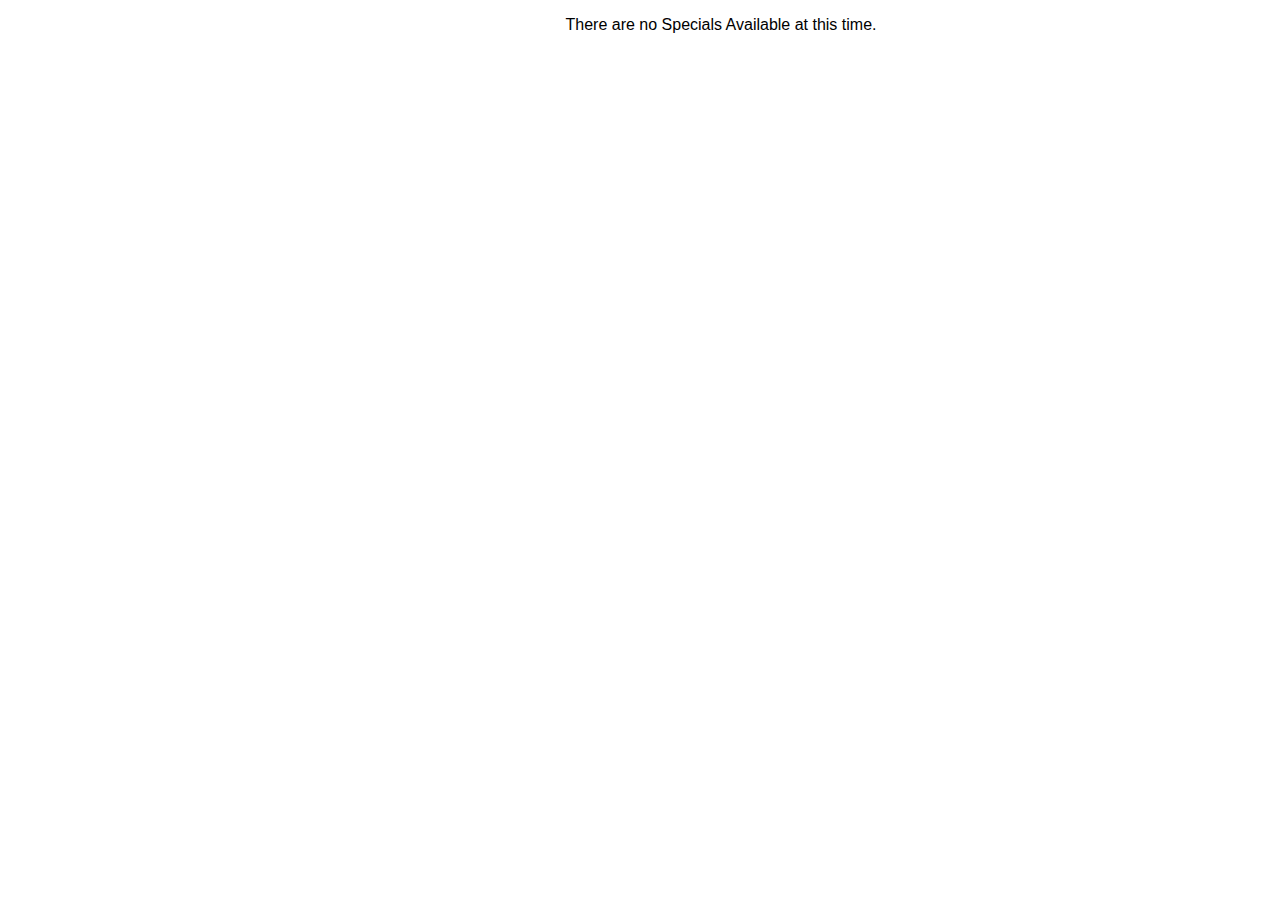
==== index.html @ 4a1f70bc "Fixed" ====
<!DOCTYPE html>
<html>
  <head>
    <meta charset="utf-8">
    <title>Ramsey Subaru Demo Vehicles</title>
    <link rel="stylesheet" href="css/master.css" media="screen" title="no title">
    <script src="js/jquery-3.1.0.min.js" charset="utf-8"></script>
    <script src="js/master.js" charset="utf-8"></script>
  </head>
  <body>

    <p style="text-align:center;">There are no Specials Available at this time.</p>


        <!-- <div id="slideshow2">
          <div>
            <img src="https://pictures.dealer.com/r/ramseysubaruramseysoa/0420/7b2822e095aa6f64b7fbf896601ca979x.jpg" class="slideshowImgStill">
          </div>

           <h2 class="vehicleInfo">2017 Subaru Outback</h2>
           <p class="trim">
             3.6R Touring with Starlink
           </p>
           <img src="inc/icons/gearIcon.svg" alt="" class="featureImg" />
           <p  class="featureInfo">
             <strong>Transmission:</strong> Automatic CVT
           </p><br>
           <img src="inc/icons/engineIcon.svg" alt="" class="featureImg2" />
           <p  class="featureInfo2">
             <strong>Engine:</strong> 3.6L 6-Cyl AWD
           </p><br>
           <img src="inc/icons/gaugeIcon.svg" alt="" class="featureImg3" />
           <p class="featureInfo3">
             <strong>MPG:</strong> 20 city/ 27 hwy
           </p><br>
           <img src="inc/icons/carSideIcon.svg" alt="" class="featureImg4" />
           <p class="featureInfo4">
             <strong>Doors:</strong> 4
           </p>
           <img src="inc/icons/carFrontIcon.svg" alt="" class="featureImg5" />
           <p class="featureInfo5">
             <strong>Exterior Color:</strong> Crystal Black Silica
           </p>
           <p class="description">
             Stock Number: SUH1896
           </p>
           <p class="mileage">
             Savings: $6,000
           </p>
           <p class="price">
             $34,029
           </p>
           <p class="msrp">
             MSRP: $40,029
           </p>
           <p class="modelCode">
             Model Code: HDL-31
           </p>
           <a target="_blank" href="http://www.ramseysubaru.net/new/Subaru/2017-Subaru-Outback-ramsey-nj-6b4598820a0e0ae87d2a22aa53a0d9dd.htm?searchDepth=1:1">View Vehicle</a>
        </div>

    <div id="slideshow">
       <div>
         <img src="https://pictures.dealer.com/r/ramseysubaruramseysoa/1198/6e6e6addd21a7386511e6db680fa605fx.jpg" class="slideshowImg">
       </div>
       <div>
         <img src="https://pictures.dealer.com/r/ramseysubaruramseysoa/0985/4f55436c22f021429d4fd3dd2bb9d6c9x.jpg" class="slideshowImg">
       </div>
       <div>
         <img src="https://pictures.dealer.com/r/ramseysubaruramseysoa/1833/c426d3bba1ff5270157422d79b20fdb6x.jpg" class="slideshowImg">
       </div>
       <div>
         <img src="https://pictures.dealer.com/r/ramseysubaruramseysoa/1065/a97f2e4a61e96bf825cdff24656746c7x.jpg" class="slideshowImg">
       </div>
       <div>
         <img src="https://pictures.dealer.com/r/ramseysubaruramseysoa/1021/2e3ac5f5ebb2671fa795d365dd69c9b9x.jpg" class="slideshowImg">
       </div>
       <div>
         <img src="https://pictures.dealer.com/r/ramseysubaruramseysoa/1816/fd75f5b6d11f60f5baaad0ca8407f2e9x.jpg" class="slideshowImg">
       </div>
       <h2 class="vehicleInfo">2017 Subaru Legacy</h2>
       <p class="trim">
         2.5i Limited w/ <br />All Weather Floor Mats &amp; Keyless Entry
       </p>
       <img src="inc/icons/gearIcon.svg" alt="" class="featureImg" />
       <p  class="featureInfo">
         <strong>Transmission:</strong> Automatic CVT
       </p><br>
       <img src="inc/icons/engineIcon.svg" alt="" class="featureImg2" />
       <p  class="featureInfo2">
         <strong>Engine:</strong> 2.5L 4-Cyl AWD
       </p><br>
       <img src="inc/icons/gaugeIcon.svg" alt="" class="featureImg3" />
       <p class="featureInfo3">
         <strong>MPG:</strong> 25 city/ 34 hwy
       </p><br>
       <img src="inc/icons/carSideIcon.svg" alt="" class="featureImg4" />
       <p class="featureInfo4">
         <strong>Doors:</strong> 4
       </p>
       <img src="inc/icons/carFrontIcon.svg" alt="" class="featureImg5" />
       <p class="featureInfo5">
         <strong>Exterior Color:</strong> Venetian Red Pearl
       </p>
       <p class="description">
         Stock Number: SUH0268
       </p>
       <p class="mileage">
         Savings: $5,022
       </p>
       <p class="price">
         $19,910
       </p>
       <p class="msrp">
         MSRP: $23,007
       </p>
       <p class="modelCode">
         Model Code: HAF-21
       </p>
       <a target="_blank" href="http://www.ramseysubaru.net/new/Subaru/2017-Subaru-Legacy-ramsey-nj-4b7bae790a0e0a17689cb50d1c16ace4.htm?searchDepth=1:1">View Vehicle</a>
    </div> -->

    <!-- NEW VEHICLE -->

    <!-- <div id="slideshow5">
      <div>
        <img src="https://images.dealer.com/autodata/us/large_stockphoto-color/2017/USC70SUC011E0/VRP.jpg" class="slideshowImg">
      </div>

       <h2 class="vehicleInfo">2017 Subaru Legacy</h2>
       <p class="trim">
         3.6R Limited/w EyeSight <br />Navigation &amp; Starlink
       </p>
       <img src="inc/icons/gearIcon.svg" alt="" class="featureImg" />
       <p  class="featureInfo">
         <strong>Transmission:</strong> Automatic CVT
       </p><br>
       <img src="inc/icons/engineIcon.svg" alt="" class="featureImg2" />
       <p  class="featureInfo2">
         <strong>Engine:</strong> 3.6L 6-Cyl AWD
       </p><br>
       <img src="inc/icons/gaugeIcon.svg" alt="" class="featureImg3" />
       <p class="featureInfo3">
         <strong>MPG:</strong> 20 city/ 28 hwy
       </p><br>
       <img src="inc/icons/carSideIcon.svg" alt="" class="featureImg4" />
       <p class="featureInfo4">
         <strong>Doors:</strong> 4
       </p>
       <img src="inc/icons/carFrontIcon.svg" alt="" class="featureImg5" />
       <p class="featureInfo5">
         <strong>Exterior Color:</strong> Venetian Red Pearl
       </p>
       <p class="description">
         Stock Number: SUH1615
       </p>
       <p class="mileage">
         Savings: $4,859
       </p>
       <p class="price">
         $29,910
       </p>
       <p class="msrp">
         MSRP: $34,769
       </p>
       <p class="modelCode">
         Model Code: HAK-23
       </p>
       <a target="_blank" href="http://www.ramseysubaru.net/new/Subaru/2017-Subaru-Legacy-ramsey-nj-7406ac6b0a0e0a171812578a26cd8390.htm?searchDepth=1:1">View Vehicle</a>
    </div> -->

    <!-- NEW VEHICLE -->

    <!-- <div id="slideshow9">
      <div>
        <img src="https://pictures.dealer.com/r/ramseysubaruramseysoa/0661/206575b280340145e1d16f51ba5b06bfx.jpg" class="slideshowImg">
      </div>

      <div>
        <img src="https://pictures.dealer.com/r/ramseysubaruramseysoa/1209/91cfbd8f70f9c64d45deda786f53a10dx.jpg" class="slideshowImg">
      </div>

      <div>
        <img src="https://pictures.dealer.com/r/ramseysubaruramseysoa/0965/e3af6639639ca8598ccea6c0f4187085x.jpg" class="slideshowImg">
      </div>

      <div>
        <img src="https://pictures.dealer.com/r/ramseysubaruramseysoa/1367/f98b69685f3b8e981e85ccc9990d04a3x.jpg" class="slideshowImg">
      </div>

      <div>
        <img src="https://pictures.dealer.com/r/ramseysubaruramseysoa/1157/a6652e8de09b5db6b6ccbbc45dcd1c21x.jpg" class="slideshowImg">
      </div>

       <h2 class="vehicleInfo">2017 Subaru Outback</h2>
       <p class="trim">
         2.5i Limited /w EyeSight <br /> Navigation &amp; Starlink
       </p>
       <img src="inc/icons/gearIcon.svg" alt="" class="featureImg" />
       <p  class="featureInfo">
         <strong>Transmission:</strong> Automatic CVT
       </p><br>
       <img src="inc/icons/engineIcon.svg" alt="" class="featureImg2" />
       <p  class="featureInfo2">
         <strong>Engine:</strong> 2.5L 4-Cyl AWD
       </p><br>
       <img src="inc/icons/gaugeIcon.svg" alt="" class="featureImg3" />
       <p class="featureInfo3">
         <strong>MPG:</strong> 25 city/ 32 hwy
       </p><br>
       <img src="inc/icons/carSideIcon.svg" alt="" class="featureImg4" />
       <p class="featureInfo4">
         <strong>Doors:</strong> 4
       </p>
       <img src="inc/icons/carFrontIcon.svg" alt="" class="featureImg5" />
       <p class="featureInfo5">
         <strong>Exterior Color:</strong> Crystal Black Silica
       </p>
       <p class="description">
         Stock Number: SUH2374
       </p>
       <p class="mileage">
         Savings: $4,315
       </p>
       <p class="price">
         $31,910
       </p>
       <p class="msrp">
         MSRP: $36,225
       </p>
       <p class="modelCode">
         Model Code: HBF-24
       </p>
       <a target="_blank" href="http://www.ramseysubaru.net/new/Subaru/2017-Subaru-Outback-ramsey-nj-b350ef2f0a0e0ae70fea12d24e873f97.htm?searchDepth=1:1">View Vehicle</a>
    </div> -->

    <!-- NEW VEHICLE -->

    <!-- <div id="slideshow2">
      <div>
        <img src="https://pictures.dealer.com/r/ramseysubaruramseysoa/0913/27455450a0241331bc1750730ed9a408x.jpg" class="slideshowImg">
      </div>

       <h2 class="vehicleInfo">2017 Subaru Forester</h2>
       <p class="trim">
         2.5i Limited /w <br>Alloy Wheel Package
       </p>
       <img src="inc/icons/gearIcon.svg" alt="" class="featureImg" />
       <p  class="featureInfo">
         <strong>Transmission:</strong> Automatic CVT
       </p><br>
       <img src="inc/icons/engineIcon.svg" alt="" class="featureImg2" />
       <p  class="featureInfo2">
         <strong>Engine:</strong> 2.5L 4-Cyl AWD
       </p><br>
       <img src="inc/icons/gaugeIcon.svg" alt="" class="featureImg3" />
       <p class="featureInfo3">
         <strong>MPG:</strong> 26 city/ 32 hwy
       </p><br>
       <img src="inc/icons/carSideIcon.svg" alt="" class="featureImg4" />
       <p class="featureInfo4">
         <strong>Doors:</strong> 4
       </p>
       <img src="inc/icons/carFrontIcon.svg" alt="" class="featureImg5" />
       <p class="featureInfo5">
         <strong>Exterior Color:</strong> Crystal Black Silica
       </p>
       <p class="description">
         Stock Number: SUH2393
       </p>
       <p class="mileage">
         Savings: $3,399
       </p>
       <p class="price">
         $21,910
       </p>
       <p class="msrp">
         MSRP: $25,309
       </p>
       <p class="modelCode">
         Model Code: HFI-21
       </p>
       <a target="_blank" href="http://www.ramseysubaru.net/new/Subaru/2017-Subaru-Forester-ramsey-nj-e1a5ae600a0e0a170ad1f9b6465ba15c.htm?searchDepth=1:1">View Vehicle</a>
    </div> -->


    <!-- NEW VEHICLE -->

    <!-- <div id="slideshow2">
      <div>
        <img src="https://pictures.dealer.com/r/ramseysubaruramseysoa/1729/8922fc1e480557ff906d5aa405f35805x.jpg" class="slideshowImg">
      </div>

       <h2 class="vehicleInfo">2017 Subaru Forester</h2>
       <p class="trim">
          2.0XT Touring /w EyeSight <br>Navigation &amp; Starlink
       </p>
       <img src="inc/icons/gearIcon.svg" alt="" class="featureImg" />
       <p  class="featureInfo">
         <strong>Transmission:</strong> Automatic CVT
       </p><br>
       <img src="inc/icons/engineIcon.svg" alt="" class="featureImg2" />
       <p  class="featureInfo2">
         <strong>Engine:</strong> 2.0L 4-Cyl AWD
       </p><br>
       <img src="inc/icons/gaugeIcon.svg" alt="" class="featureImg3" />
       <p class="featureInfo3">
         <strong>MPG:</strong> 23 city/ 27 hwy
       </p><br>
       <img src="inc/icons/carSideIcon.svg" alt="" class="featureImg4" />
       <p class="featureInfo4">
         <strong>Doors:</strong> 4
       </p>
       <img src="inc/icons/carFrontIcon.svg" alt="" class="featureImg5" />
       <p class="featureInfo5">
         <strong>Exterior Color:</strong> Venetian Red Pearl
       </p>
       <p class="description">
         Stock Number: SUH1167
       </p>
       <p class="mileage">
         Savings: $4,532
       </p>
       <p class="price">
         $32,910
       </p>
       <p class="msrp">
         MSRP: $37,442
       </p>
       <p class="modelCode">
         Model Code: HFN-33
       </p>
       <a target="_blank" href="http://www.ramseysubaru.net/new/Subaru/2017-Subaru-Forester-ramsey-nj-969546fd0a0e0adf4ae7cb91082c2626.htm?searchDepth=1:1">View Vehicle</a>
    </div> -->

    <!-- NEW VEHICLE -->

    <!-- <div id="slideshow2">
      <div>
        <img src="https://pictures.dealer.com/r/ramseysubaruramseysoa/1179/1e1511a5766c885f4cb9b7a0d3c86db3x.jpg" class="slideshowImg">
      </div>

       <h2 class="vehicleInfo">2017 Subaru Impreza</h2>
       <p class="trim">
          2.0i w/ Keyless Entry
       </p>
       <img src="inc/icons/gearIcon.svg" alt="" class="featureImg" />
       <p  class="featureInfo">
         <strong>Transmission:</strong> Automatic CVT
       </p><br>
       <img src="inc/icons/engineIcon.svg" alt="" class="featureImg2" />
       <p  class="featureInfo2">
         <strong>Engine:</strong> 2.0L 4-Cyl AWD
       </p><br>
       <img src="inc/icons/gaugeIcon.svg" alt="" class="featureImg3" />
       <p class="featureInfo3">
         <strong>MPG:</strong> 27 city/ 36 hwy
       </p><br>
       <img src="inc/icons/carSideIcon.svg" alt="" class="featureImg4" />
       <p class="featureInfo4">
         <strong>Doors:</strong> 4
       </p>
       <img src="inc/icons/carFrontIcon.svg" alt="" class="featureImg5" />
       <p class="featureInfo5">
         <strong>Exterior Color:</strong> Crystal White Silica
       </p>
       <p class="description">
         Stock Number: SUH2348
       </p>
       <p class="mileage">
         Savings: $1,474
       </p>
       <p class="price">
         $18,910
       </p>
       <p class="msrp">
         MSRP: $20,384
       </p>
       <p class="modelCode">
         Model Code: HJB-01
       </p>
       <a target="_blank" href="http://www.ramseysubaru.net/new/Subaru/2017-Subaru-Impreza-ramsey-nj-6cb2cf7e0a0e0adf59140f23c21d13e5.htm?searchDepth=1:1">View Vehicle</a>
    </div> -->


    <!-- NEW VEHICLE -->

    <!-- <div id="slideshow4">
      <div>
        <img src="https://pictures.dealer.com/r/ramseysubaruramseysoa/1797/86a1932d39e35a917b9076bfc1a9d2d0x.jpg" class="slideshowImg">
      </div>

      <div>
        <img src="https://pictures.dealer.com/r/ramseysubaruramseysoa/1155/be4a4e780b46dd26d4fd570f5f02863bx.jpg" class="slideshowImg">
      </div>

      <div>
        <img src="https://pictures.dealer.com/r/ramseysubaruramseysoa/0486/ee07bc7c7ef61ccfe0d623e7c37c0c98x.jpg" class="slideshowImg">
      </div>

      <div>
        <img src="https://pictures.dealer.com/r/ramseysubaruramseysoa/0750/f5cb71eb85a1042880eb455004499503x.jpg" class="slideshowImg">
      </div>

      <div>
        <img src="https://pictures.dealer.com/r/ramseysubaruramseysoa/0750/f5cb71eb85a1042880eb455004499503x.jpg" class="slideshowImg">
      </div>

      <div>
        <img src="https://pictures.dealer.com/r/ramseysubaruramseysoa/1382/1ec70e888e7755eb3dd80a071d27d9f3x.jpg" class="slideshowImg">
      </div>

      <div>
        <img src="https://pictures.dealer.com/r/ramseysubaruramseysoa/0080/6865370b25774ab45f1d683b5d2a67fdx.jpg" class="slideshowImg">
      </div>

       <h2 class="vehicleInfo">2017 Subaru Impreza</h2>
       <p class="trim">
          2.0i Sport 5dr
       </p>
       <img src="inc/icons/gearIcon.svg" alt="" class="featureImg" />
       <p  class="featureInfo">
         <strong>Transmission:</strong> Automatic CVT
       </p><br>
       <img src="inc/icons/engineIcon.svg" alt="" class="featureImg2" />
       <p  class="featureInfo2">
         <strong>Engine:</strong> 2.0L 4-Cyl AWD
       </p><br>
       <img src="inc/icons/gaugeIcon.svg" alt="" class="featureImg3" />
       <p class="featureInfo3">
         <strong>MPG:</strong> 27 city/ 36 hwy
       </p><br>
       <img src="inc/icons/carSideIcon.svg" alt="" class="featureImg4" />
       <p class="featureInfo4">
         <strong>Doors:</strong> 5
       </p>
       <img src="inc/icons/carFrontIcon.svg" alt="" class="featureImg5" />
       <p class="featureInfo5">
         <strong>Exterior Color:</strong> Ice Silver Metallic
       </p>
       <p class="description">
         Stock Number: SUH1684
       </p>
       <p class="mileage">
         Savings: $2,942
       </p>
       <p class="price">
         $21,910
       </p>
       <p class="msrp">
         MSRP: $24,852
       </p>
       <p class="modelCode">
         Model Code: HLF-21
       </p>
       <a target="_blank" href="http://www.ramseysubaru.net/new/Subaru/2017-Subaru-Impreza-ramsey-nj-7406a8c30a0e0a171812578ac88270d6.htm?searchDepth=1:1">View Vehicle</a>
    </div> -->


    <!-- NEW VEHICLE -->

    <!-- <div id="slideshow7">
      <div>
        <img src="https://pictures.dealer.com/r/ramseysubaruramseysoa/0090/dd0befbd232f91501a0b712461c60747x.jpg" class="slideshowImg">
      </div>

      <div>
        <img src="https://pictures.dealer.com/r/ramseysubaruramseysoa/1725/d6e641d671fac90707499734105a71fcx.jpg" class="slideshowImg">
      </div>

      <div>
        <img src="https://pictures.dealer.com/r/ramseysubaruramseysoa/0058/22ff909a6991b87c62e0e3183dd54058x.jpg" class="slideshowImg">
      </div>

      <div>
        <img src="https://pictures.dealer.com/r/ramseysubaruramseysoa/1525/38ba038d3c871e3ea9d5eb2a37ea237fx.jpg" class="slideshowImg">
      </div>

      <div>
        <img src="https://pictures.dealer.com/r/ramseysubaruramseysoa/0710/0f83e72480160b7316fe5a2eadaae714x.jpg" class="slideshowImg">
      </div>

      <div>
        <img src="https://pictures.dealer.com/r/ramseysubaruramseysoa/1140/551aeb1bb25867855360245ed77200fbx.jpg" class="slideshowImg">
      </div>

      <div>
        <img src="https://pictures.dealer.com/r/ramseysubaruramseysoa/1606/341514218f8a57820a2b4d02f428b735x.jpg" class="slideshowImg">
      </div>

       <h2 class="vehicleInfo">2017 Subaru Crosstrek</h2>
       <p class="trim">
         2.0i Premium /w Moonroof

       </p>
       <img src="inc/icons/gearIcon.svg" alt="" class="featureImg" />
       <p  class="featureInfo">
         <strong>Transmission:</strong> Automatic CVT
       </p><br>
       <img src="inc/icons/engineIcon.svg" alt="" class="featureImg2" />
       <p  class="featureInfo2">
         <strong>Engine:</strong> 2.0L 4-Cyl AWD
       </p><br>
       <img src="inc/icons/gaugeIcon.svg" alt="" class="featureImg3" />
       <p class="featureInfo3">
         <strong>MPG:</strong> 26 city/ 33 hwy
       </p><br>
       <img src="inc/icons/carSideIcon.svg" alt="" class="featureImg4" />
       <p class="featureInfo4">
         <strong>Doors:</strong> 4
       </p>
       <img src="inc/icons/carFrontIcon.svg" alt="" class="featureImg5" />
       <p class="featureInfo5">
         <strong>Exterior Color:</strong> Venetian Red Pearl
       </p>
       <p class="description">
         Stock Number: SUH1838
       </p>
       <p class="mileage">
         Savings: $3,119
       </p>
       <p class="price">
         $22,910
       </p>
       <p class="msrp">
         MSRP: $26,029
       </p>
       <p class="modelCode">
         Model Code: HRC-13
       </p>
       <a target="_blank" href="http://www.ramseysubaru.net/new/Subaru/2017-Subaru-Crosstrek-ramsey-nj-c14627390a0e0adf47fda79c8a803517.htm?searchDepth=1:1">View Vehicle</a>
    </div>

    <div id="slideshow8">
      <div>
        <img src="https://pictures.dealer.com/r/ramseysubaruramseysoa/1720/a6abbfda4c9575337cfe1991930f92f4x.jpg" class="slideshowImg">
      </div>

      <div>
        <img src="https://pictures.dealer.com/r/ramseysubaruramseysoa/1843/1da327caaa53e9078f2380355dd089e3x.jpg" class="slideshowImg">
      </div>

      <div>
        <img src="https://pictures.dealer.com/r/ramseysubaruramseysoa/0960/c4a0fba9ebd28e5a9d80732abfe8441cx.jpg" class="slideshowImg">
      </div>

      <div>
        <img src="https://pictures.dealer.com/r/ramseysubaruramseysoa/1072/92c27a922d16387961a15bd2f6e5fb3ax.jpg" class="slideshowImg">
      </div>

      <div>
        <img src="https://pictures.dealer.com/r/ramseysubaruramseysoa/1716/9ea9114484863bbe26e181359647a248x.jpg" class="slideshowImg">
      </div>


      <div>
        <img src="https://pictures.dealer.com/r/ramseysubaruramseysoa/1475/cfa397a39debe576bc6a76bc785a62eax.jpg" class="slideshowImg">
      </div>

      <div>
        <img src="https://pictures.dealer.com/r/ramseysubaruramseysoa/1445/ebd6025906d9d2bd5b5210804881e996x.jpg" class="slideshowImg">
      </div>

       <h2 class="vehicleInfo">2017 Subaru Crosstrek</h2>
       <p class="trim">
         2.0i Limited

       </p>
       <img src="inc/icons/gearIcon.svg" alt="" class="featureImg" />
       <p  class="featureInfo">
         <strong>Transmission:</strong> Automatic CVT
       </p><br>
       <img src="inc/icons/engineIcon.svg" alt="" class="featureImg2" />
       <p  class="featureInfo2">
         <strong>Engine:</strong> 2.0L 4-Cyl AWD
       </p><br>
       <img src="inc/icons/gaugeIcon.svg" alt="" class="featureImg3" />
       <p class="featureInfo3">
         <strong>MPG:</strong> 26 city/ 33 hwy
       </p><br>
       <img src="inc/icons/carSideIcon.svg" alt="" class="featureImg4" />
       <p class="featureInfo4">
         <strong>Doors:</strong> 4
       </p>
       <img src="inc/icons/carFrontIcon.svg" alt="" class="featureImg5" />
       <p class="featureInfo5">
         <strong>Exterior Color:</strong> Ice Silver Metallic
       </p>
       <p class="description">
         Stock Number: SUH1838
       </p>
       <p class="mileage">
         Savings: $2,819
       </p>
       <p class="price">
         $23,910
       </p>
       <p class="msrp">
         MSRP: $26,729
       </p>
       <p class="modelCode">
         Model Code: HRD-21
       </p>
       <a target="_blank" href="http://www.ramseysubaru.net/new/Subaru/2017-Subaru-Crosstrek-ramsey-nj-c14625f90a0e0adf47fda79c11e1d98e.htm?searchDepth=1:1">View Vehicle</a>
    </div> -->



  </body>
</html>
---- css/master.css ----
body {
  font-family: Helvetica, sans-serif;
  margin-left: 170px;
}
h2 {
position: absolute;
top: 0px;
left: 390px;
z-index: 8888;
display: inline-block;
font-size: 25px;
}
.trim {
  position: absolute;
  top: 35px;
  left: 390px;
  width: 250px;
}
.description {
  position: absolute;
  top: 273px;
  left: 675px;
  z-index: 8888;
  font-size: 12px;
}
.price {
  margin: 0;
  position: absolute;
  left: 660px;
  font-size: 38px;
  font-weight:bold;
  top: 19px;
}
.msrp {
  margin: 0;
  position: absolute;
  left: 695px;
  font-size: 14px;
  top: 85px;
  text-decoration: line-through;
}
.mileage {
  margin: 0;
  position: absolute;
  top: 61px;
  left: 667px;
  font-size: 16px;
  font-weight: 600;
  color: rgb(16, 167, 22);
}
.modelCode {
  position: absolute;
  top: 258px;
  left: 675px;
  z-index: 8888;
  font-size: 12px;
}
a {
  color: #ffffff;
  background-color: #20609F;
  font-size: 18px;
  padding: 10px 129px;
  top: 260px;
  left:10px;
  position: absolute;
  text-decoration: none;
  z-index: 8888;
}
a:hover {
  background-color: #194d81;
}
#slideshow {
    margin: 50px 0;
    position: relative;
    width: 800px;
    height: 290px;
    padding: 10px;
    box-shadow: 0 0 5px rgba(0,0,0,0.4);
}
.slideshowImg {
  height: 240px;
}

.slideshowImgStill {
  height: 240px;
}

#slideshow > div {
    position: absolute;
    top: 10px;
    left: 10px;
    right: 10px;
    bottom: 10px;
}
#slideshow2 {
    margin: 50px 0;
    position: relative;
    width: 800px;
    height: 290px;
    padding: 10px;
    box-shadow: 0 0 5px rgba(0,0,0,0.4);
}
#slideshow2 > div {
    position: absolute;
    top: 10px;
    left: 10px;
    right: 10px;
    bottom: 10px;
}
#slideshow3 {
    margin: 50px 0;
    position: relative;
    width: 800px;
    height: 290px;
    padding: 10px;
    box-shadow: 0 0 5px rgba(0,0,0,0.4);
}
#slideshow3 > div {
    position: absolute;
    top: 10px;
    left: 10px;
    right: 10px;
    bottom: 10px;
}
#slideshow4 {
    margin: 50px 0;
    position: relative;
    width: 800px;
    height: 290px;
    padding: 10px;
    box-shadow: 0 0 5px rgba(0,0,0,0.4);
}
#slideshow4 > div {
    position: absolute;
    top: 10px;
    left: 10px;
    right: 10px;
    bottom: 10px;
}
#slideshow5 {
    margin: 50px 0;
    position: relative;
    width: 800px;
    height: 290px;
    padding: 10px;
    box-shadow: 0 0 5px rgba(0,0,0,0.4);
}
#slideshow5 > div {
    position: absolute;
    top: 10px;
    left: 10px;
    right: 10px;
    bottom: 10px;
}
#slideshow6 {
    margin: 50px 0;
    position: relative;
    width: 800px;
    height: 290px;
    padding: 10px;
    box-shadow: 0 0 5px rgba(0,0,0,0.4);
}
#slideshow6 > div {
    position: absolute;
    top: 10px;
    left: 10px;
    right: 10px;
    bottom: 10px;
}

#slideshow7 {
    margin: 50px 0;
    position: relative;
    width: 800px;
    height: 290px;
    padding: 10px;
    box-shadow: 0 0 5px rgba(0,0,0,0.4);
}
#slideshow7 > div {
    position: absolute;
    top: 10px;
    left: 10px;
    right: 10px;
    bottom: 10px;
}
#slideshow8 {
    margin: 50px 0;
    position: relative;
    width: 800px;
    height: 290px;
    padding: 10px;
    box-shadow: 0 0 5px rgba(0,0,0,0.4);
}
#slideshow8 > div {
    position: absolute;
    top: 10px;
    left: 10px;
    right: 10px;
    bottom: 10px;
}
#slideshow9 {
    margin: 50px 0;
    position: relative;
    width: 800px;
    height: 290px;
    padding: 10px;
    box-shadow: 0 0 5px rgba(0,0,0,0.4);
}
#slideshow9 > div {
    position: absolute;
    top: 10px;
    left: 10px;
    right: 10px;
    bottom: 10px;
}
.featureImg {
  position: absolute;
  left: 390px;
  width: 40px;
  top: 105px;
}
.featureInfo {
  position: absolute;
  left: 440px;
  top: 112px;
  margin: 0;
  font-size: 16px;
}
.featureImg2 {
  position: absolute;
  left: 390px;
  width: 40px;
  top: 139px;
}
.featureInfo2 {
  position: absolute;
  left: 440px;
  top: 144px;
  margin: 0;
  font-size: 16px;
}
.featureImg3 {
  position: absolute;
  left: 390px;
  width: 40px;
  top: 172px;
}
.featureInfo3 {
  position: absolute;
  left: 440px;
  top: 177px;
  margin: 0;
  font-size: 16px;
}
.featureImg4 {
  position: absolute;
  left: 390px;
  width: 40px;
  top: 207px;
}
.featureInfo4 {
  position: absolute;
  left: 440px;
  top: 211px;
  margin: 0;
  font-size: 16px;
}
.featureImg5 {
  position: absolute;
  left: 390px;
  width: 40px;
  top: 240px;
}
.featureInfo5 {
  position: absolute;
  left: 440px;
  top: 242px;
  margin: 0;
  font-size: 16px;
}
.featureInfo6 {
  position: absolute;
  left: 440px;
  top: 242px;
  margin: 0;
  font-size: 16px;
}
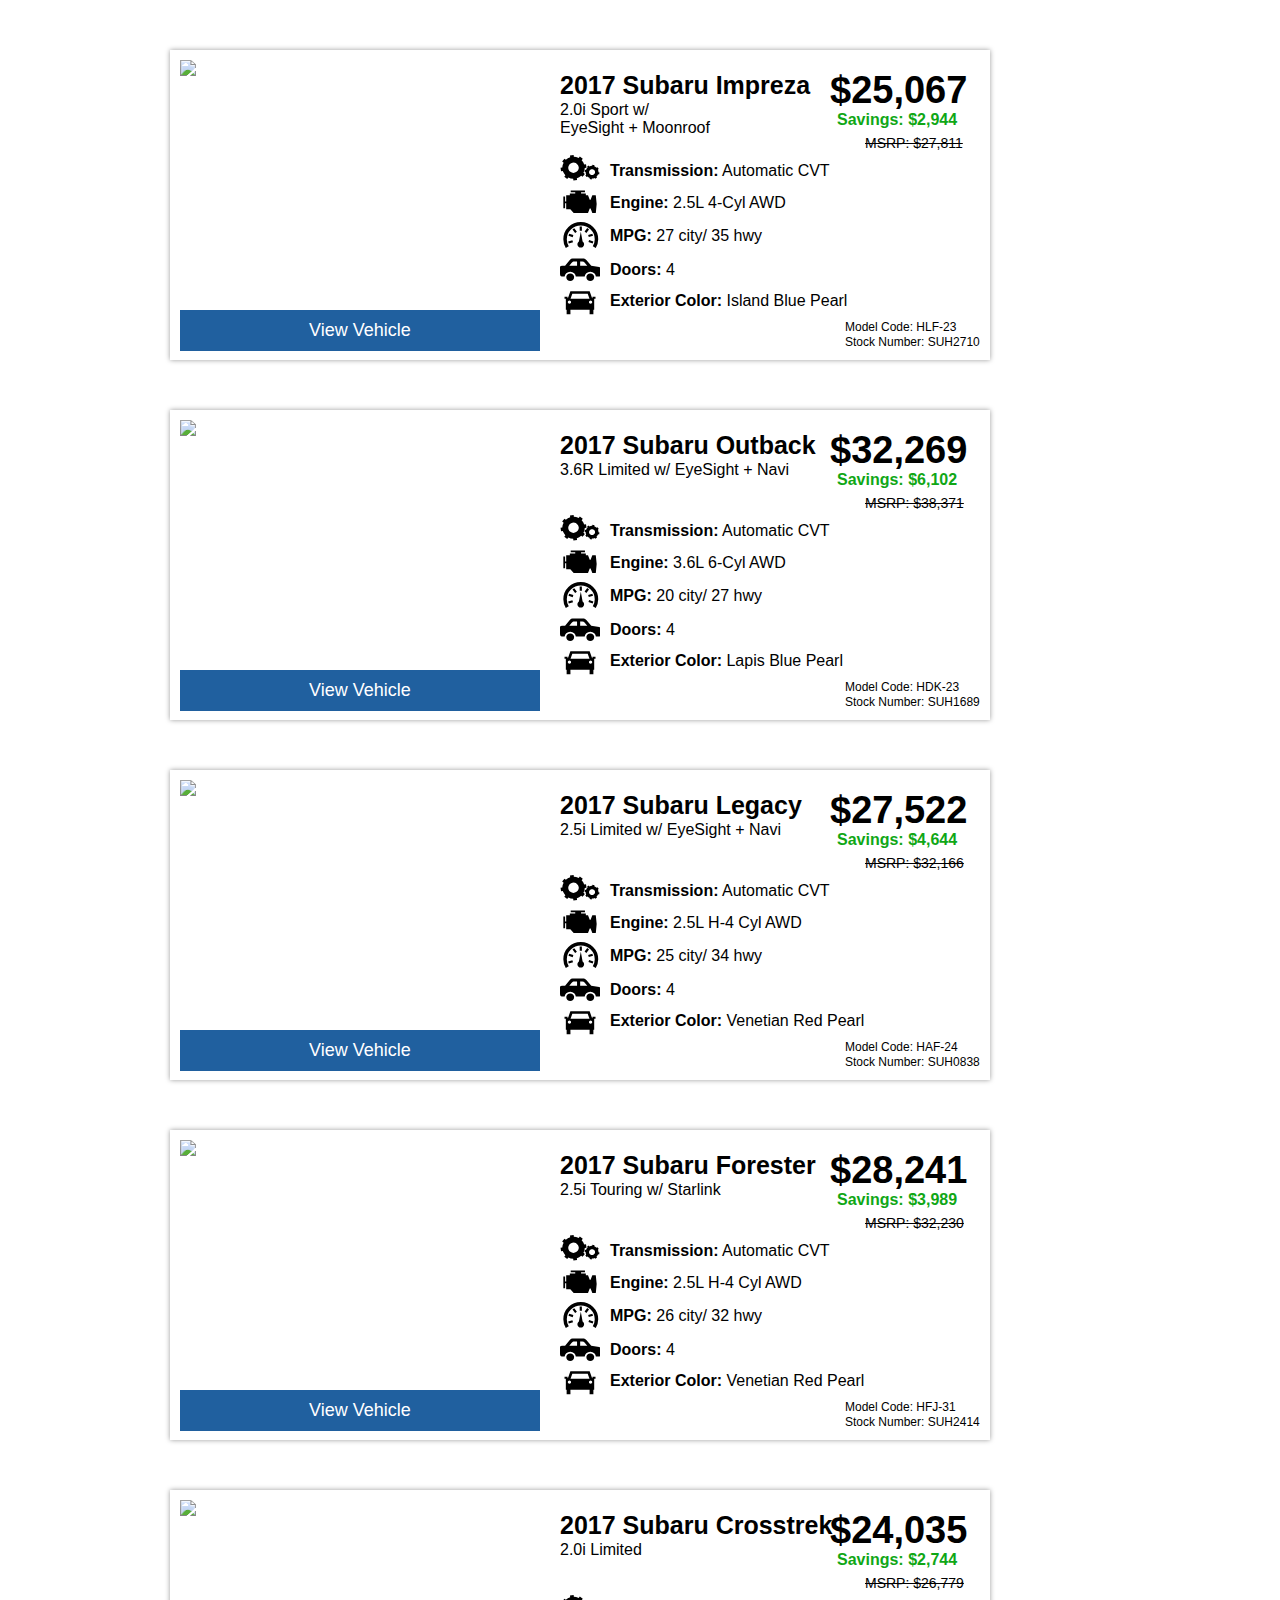
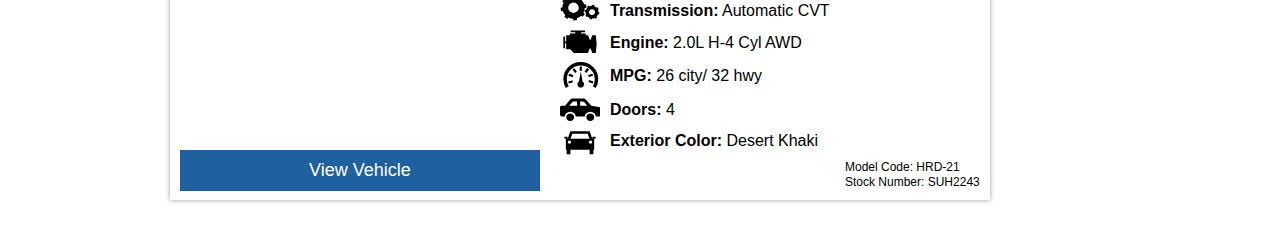
==== commit 660c196e: "Added new Managers Specials" ====
--- a/index.html
+++ b/index.html
@@ -9,86 +9,136 @@
   </head>
   <body>
 
-    <p style="text-align:center;">There are no Specials Available at this time.</p>
-
-
-        <!-- <div id="slideshow2">
-          <div>
-            <img src="https://pictures.dealer.com/r/ramseysubaruramseysoa/0420/7b2822e095aa6f64b7fbf896601ca979x.jpg" class="slideshowImgStill">
-          </div>
-
-           <h2 class="vehicleInfo">2017 Subaru Outback</h2>
-           <p class="trim">
-             3.6R Touring with Starlink
-           </p>
-           <img src="inc/icons/gearIcon.svg" alt="" class="featureImg" />
-           <p  class="featureInfo">
-             <strong>Transmission:</strong> Automatic CVT
-           </p><br>
-           <img src="inc/icons/engineIcon.svg" alt="" class="featureImg2" />
-           <p  class="featureInfo2">
-             <strong>Engine:</strong> 3.6L 6-Cyl AWD
-           </p><br>
-           <img src="inc/icons/gaugeIcon.svg" alt="" class="featureImg3" />
-           <p class="featureInfo3">
-             <strong>MPG:</strong> 20 city/ 27 hwy
-           </p><br>
-           <img src="inc/icons/carSideIcon.svg" alt="" class="featureImg4" />
-           <p class="featureInfo4">
-             <strong>Doors:</strong> 4
-           </p>
-           <img src="inc/icons/carFrontIcon.svg" alt="" class="featureImg5" />
-           <p class="featureInfo5">
-             <strong>Exterior Color:</strong> Crystal Black Silica
-           </p>
-           <p class="description">
-             Stock Number: SUH1896
-           </p>
-           <p class="mileage">
-             Savings: $6,000
-           </p>
-           <p class="price">
-             $34,029
-           </p>
-           <p class="msrp">
-             MSRP: $40,029
-           </p>
-           <p class="modelCode">
-             Model Code: HDL-31
-           </p>
-           <a target="_blank" href="http://www.ramseysubaru.net/new/Subaru/2017-Subaru-Outback-ramsey-nj-6b4598820a0e0ae87d2a22aa53a0d9dd.htm?searchDepth=1:1">View Vehicle</a>
-        </div>
+    <!-- NEW VEHICLE -->
 
     <div id="slideshow">
        <div>
-         <img src="https://pictures.dealer.com/r/ramseysubaruramseysoa/1198/6e6e6addd21a7386511e6db680fa605fx.jpg" class="slideshowImg">
-       </div>
-       <div>
-         <img src="https://pictures.dealer.com/r/ramseysubaruramseysoa/0985/4f55436c22f021429d4fd3dd2bb9d6c9x.jpg" class="slideshowImg">
-       </div>
-       <div>
-         <img src="https://pictures.dealer.com/r/ramseysubaruramseysoa/1833/c426d3bba1ff5270157422d79b20fdb6x.jpg" class="slideshowImg">
-       </div>
-       <div>
-         <img src="https://pictures.dealer.com/r/ramseysubaruramseysoa/1065/a97f2e4a61e96bf825cdff24656746c7x.jpg" class="slideshowImg">
-       </div>
-       <div>
-         <img src="https://pictures.dealer.com/r/ramseysubaruramseysoa/1021/2e3ac5f5ebb2671fa795d365dd69c9b9x.jpg" class="slideshowImg">
-       </div>
-       <div>
-         <img src="https://pictures.dealer.com/r/ramseysubaruramseysoa/1816/fd75f5b6d11f60f5baaad0ca8407f2e9x.jpg" class="slideshowImg">
-       </div>
+         <img src="https://pictures.dealer.com/r/ramseysubaruramseysoa/0959/d15a5f4bf3623ce3f219ee69e6e44301x.jpg" class="slideshowImg">
+       </div>
+       <div>
+         <img src="https://pictures.dealer.com/r/ramseysubaruramseysoa/1847/34bb700dc8d2f5130236a9790d285231x.jpg" class="slideshowImg">
+       </div>
+       <div>
+         <img src="https://pictures.dealer.com/r/ramseysubaruramseysoa/1611/4fb9900adde62829db21f1b4201570acx.jpg" class="slideshowImg">
+       </div>
+       <div>
+         <img src="https://pictures.dealer.com/r/ramseysubaruramseysoa/1342/2215ba019f5b84d487ba526551bfc8adx.jpg" class="slideshowImg">
+       </div>
+       <div>
+         <img src="https://pictures.dealer.com/r/ramseysubaruramseysoa/0624/be7fc22357b50c267eb19e9087cd4729x.jpg" class="slideshowImg">
+       </div>
+       <div>
+         <img src="https://pictures.dealer.com/r/ramseysubaruramseysoa/1085/ba6ab00be9b267e97a4c2fd2877b42bex.jpg" class="slideshowImg">
+       </div>
+       <h2 class="vehicleInfo">2017 Subaru Impreza</h2>
+       <p class="trim">
+         2.0i Sport w/ <br />EyeSight + Moonroof
+       </p>
+       <img src="inc/icons/gearIcon.svg" alt="" class="featureImg" />
+       <p  class="featureInfo">
+         <strong>Transmission:</strong> Automatic CVT
+       </p><br>
+       <img src="inc/icons/engineIcon.svg" alt="" class="featureImg2" />
+       <p  class="featureInfo2">
+         <strong>Engine:</strong> 2.5L 4-Cyl AWD
+       </p><br>
+       <img src="inc/icons/gaugeIcon.svg" alt="" class="featureImg3" />
+       <p class="featureInfo3">
+         <strong>MPG:</strong> 27 city/ 35 hwy
+       </p><br>
+       <img src="inc/icons/carSideIcon.svg" alt="" class="featureImg4" />
+       <p class="featureInfo4">
+         <strong>Doors:</strong> 4
+       </p>
+       <img src="inc/icons/carFrontIcon.svg" alt="" class="featureImg5" />
+       <p class="featureInfo5">
+         <strong>Exterior Color:</strong> Island Blue Pearl
+       </p>
+       <p class="description">
+         Stock Number: SUH2710
+       </p>
+       <p class="mileage">
+         Savings: $2,944
+       </p>
+       <p class="price">
+         $25,067
+       </p>
+       <p class="msrp">
+         MSRP: $27,811
+       </p>
+       <p class="modelCode">
+         Model Code: HLF-23
+       </p>
+       <a target="_blank" href="http://www.ramseysubaru.net/new/Subaru/2017-Subaru-Legacy-ramsey-nj-4b7bae790a0e0a17689cb50d1c16ace4.htm?searchDepth=1:1">View Vehicle</a>
+    </div>
+
+    <!-- NEW VEHICLE -->
+
+    <div id="slideshow2">
+      <div>
+        <img src="https://pictures.dealer.com/r/ramseysubaruramseysoa/1925/668830ce5d7c6649f96ce031aca6944fx.jpg" class="slideshowImgStill">
+      </div>
+
+       <h2 class="vehicleInfo">2017 Subaru Outback</h2>
+       <p class="trim">
+         3.6R Limited w/ EyeSight + Navi
+       </p>
+       <img src="inc/icons/gearIcon.svg" alt="" class="featureImg" />
+       <p  class="featureInfo">
+         <strong>Transmission:</strong> Automatic CVT
+       </p><br>
+       <img src="inc/icons/engineIcon.svg" alt="" class="featureImg2" />
+       <p  class="featureInfo2">
+         <strong>Engine:</strong> 3.6L 6-Cyl AWD
+       </p><br>
+       <img src="inc/icons/gaugeIcon.svg" alt="" class="featureImg3" />
+       <p class="featureInfo3">
+         <strong>MPG:</strong> 20 city/ 27 hwy
+       </p><br>
+       <img src="inc/icons/carSideIcon.svg" alt="" class="featureImg4" />
+       <p class="featureInfo4">
+         <strong>Doors:</strong> 4
+       </p>
+       <img src="inc/icons/carFrontIcon.svg" alt="" class="featureImg5" />
+       <p class="featureInfo5">
+         <strong>Exterior Color:</strong> Lapis Blue Pearl
+       </p>
+       <p class="description">
+         Stock Number: SUH1689
+       </p>
+       <p class="mileage">
+         Savings: $6,102
+       </p>
+       <p class="price">
+         $32,269
+       </p>
+       <p class="msrp">
+         MSRP: $38,371
+       </p>
+       <p class="modelCode">
+         Model Code: HDK-23
+       </p>
+       <a target="_blank" href="http://www.ramseysubaru.net/new/Subaru/2017-Subaru-Outback-ramsey-nj-7406a7300a0e0a171812578a92c1b0c2.htm?searchDepth=1:1">View Vehicle</a>
+    </div>
+
+    <!-- NEW VEHICLE -->
+
+    <div id="slideshow2">
+      <div>
+        <img src="https://images.dealer.com/autodata/us/large_stockphoto-color/2017/USC70SUC011D0/VRP.jpg" class="slideshowImgStill">
+      </div>
+
        <h2 class="vehicleInfo">2017 Subaru Legacy</h2>
        <p class="trim">
-         2.5i Limited w/ <br />All Weather Floor Mats &amp; Keyless Entry
-       </p>
-       <img src="inc/icons/gearIcon.svg" alt="" class="featureImg" />
-       <p  class="featureInfo">
-         <strong>Transmission:</strong> Automatic CVT
-       </p><br>
-       <img src="inc/icons/engineIcon.svg" alt="" class="featureImg2" />
-       <p  class="featureInfo2">
-         <strong>Engine:</strong> 2.5L 4-Cyl AWD
+         2.5i Limited w/ EyeSight + Navi
+       </p>
+       <img src="inc/icons/gearIcon.svg" alt="" class="featureImg" />
+       <p  class="featureInfo">
+         <strong>Transmission:</strong> Automatic CVT
+       </p><br>
+       <img src="inc/icons/engineIcon.svg" alt="" class="featureImg2" />
+       <p  class="featureInfo2">
+         <strong>Engine:</strong> 2.5L H-4 Cyl AWD
        </p><br>
        <img src="inc/icons/gaugeIcon.svg" alt="" class="featureImg3" />
        <p class="featureInfo3">
@@ -103,45 +153,45 @@
          <strong>Exterior Color:</strong> Venetian Red Pearl
        </p>
        <p class="description">
-         Stock Number: SUH0268
-       </p>
-       <p class="mileage">
-         Savings: $5,022
-       </p>
-       <p class="price">
-         $19,910
-       </p>
-       <p class="msrp">
-         MSRP: $23,007
-       </p>
-       <p class="modelCode">
-         Model Code: HAF-21
-       </p>
-       <a target="_blank" href="http://www.ramseysubaru.net/new/Subaru/2017-Subaru-Legacy-ramsey-nj-4b7bae790a0e0a17689cb50d1c16ace4.htm?searchDepth=1:1">View Vehicle</a>
-    </div> -->
-
-    <!-- NEW VEHICLE -->
-
-    <!-- <div id="slideshow5">
-      <div>
-        <img src="https://images.dealer.com/autodata/us/large_stockphoto-color/2017/USC70SUC011E0/VRP.jpg" class="slideshowImg">
-      </div>
-
-       <h2 class="vehicleInfo">2017 Subaru Legacy</h2>
-       <p class="trim">
-         3.6R Limited/w EyeSight <br />Navigation &amp; Starlink
-       </p>
-       <img src="inc/icons/gearIcon.svg" alt="" class="featureImg" />
-       <p  class="featureInfo">
-         <strong>Transmission:</strong> Automatic CVT
-       </p><br>
-       <img src="inc/icons/engineIcon.svg" alt="" class="featureImg2" />
-       <p  class="featureInfo2">
-         <strong>Engine:</strong> 3.6L 6-Cyl AWD
-       </p><br>
-       <img src="inc/icons/gaugeIcon.svg" alt="" class="featureImg3" />
-       <p class="featureInfo3">
-         <strong>MPG:</strong> 20 city/ 28 hwy
+         Stock Number: SUH0838
+       </p>
+       <p class="mileage">
+         Savings: $4,644
+       </p>
+       <p class="price">
+         $27,522
+       </p>
+       <p class="msrp">
+         MSRP: $32,166
+       </p>
+       <p class="modelCode">
+         Model Code: HAF-24
+       </p>
+       <a target="_blank" href="http://www.ramseysubaru.net/new/Subaru/2017-Subaru-Legacy-ramsey-nj-e252101c0a0e0a175837ce585f4fbbe4.htm?searchDepth=1:1">View Vehicle</a>
+    </div>
+
+    <!-- NEW VEHICLE -->
+
+    <div id="slideshow2">
+      <div>
+        <img src="https://pictures.dealer.com/r/ramseysubaruramseysoa/0664/6c63fe7dc5e12c9915f72a425edb8f05x.jpg" class="slideshowImgStill">
+      </div>
+
+       <h2 class="vehicleInfo">2017 Subaru Forester</h2>
+       <p class="trim">
+         2.5i Touring w/ Starlink
+       </p>
+       <img src="inc/icons/gearIcon.svg" alt="" class="featureImg" />
+       <p  class="featureInfo">
+         <strong>Transmission:</strong> Automatic CVT
+       </p><br>
+       <img src="inc/icons/engineIcon.svg" alt="" class="featureImg2" />
+       <p  class="featureInfo2">
+         <strong>Engine:</strong> 2.5L H-4 Cyl AWD
+       </p><br>
+       <img src="inc/icons/gaugeIcon.svg" alt="" class="featureImg3" />
+       <p class="featureInfo3">
+         <strong>MPG:</strong> 26 city/ 32 hwy
        </p><br>
        <img src="inc/icons/carSideIcon.svg" alt="" class="featureImg4" />
        <p class="featureInfo4">
@@ -152,106 +202,41 @@
          <strong>Exterior Color:</strong> Venetian Red Pearl
        </p>
        <p class="description">
-         Stock Number: SUH1615
-       </p>
-       <p class="mileage">
-         Savings: $4,859
-       </p>
-       <p class="price">
-         $29,910
-       </p>
-       <p class="msrp">
-         MSRP: $34,769
-       </p>
-       <p class="modelCode">
-         Model Code: HAK-23
-       </p>
-       <a target="_blank" href="http://www.ramseysubaru.net/new/Subaru/2017-Subaru-Legacy-ramsey-nj-7406ac6b0a0e0a171812578a26cd8390.htm?searchDepth=1:1">View Vehicle</a>
-    </div> -->
-
-    <!-- NEW VEHICLE -->
-
-    <!-- <div id="slideshow9">
-      <div>
-        <img src="https://pictures.dealer.com/r/ramseysubaruramseysoa/0661/206575b280340145e1d16f51ba5b06bfx.jpg" class="slideshowImg">
-      </div>
-
-      <div>
-        <img src="https://pictures.dealer.com/r/ramseysubaruramseysoa/1209/91cfbd8f70f9c64d45deda786f53a10dx.jpg" class="slideshowImg">
-      </div>
-
-      <div>
-        <img src="https://pictures.dealer.com/r/ramseysubaruramseysoa/0965/e3af6639639ca8598ccea6c0f4187085x.jpg" class="slideshowImg">
-      </div>
-
-      <div>
-        <img src="https://pictures.dealer.com/r/ramseysubaruramseysoa/1367/f98b69685f3b8e981e85ccc9990d04a3x.jpg" class="slideshowImg">
-      </div>
-
-      <div>
-        <img src="https://pictures.dealer.com/r/ramseysubaruramseysoa/1157/a6652e8de09b5db6b6ccbbc45dcd1c21x.jpg" class="slideshowImg">
-      </div>
-
-       <h2 class="vehicleInfo">2017 Subaru Outback</h2>
-       <p class="trim">
-         2.5i Limited /w EyeSight <br /> Navigation &amp; Starlink
-       </p>
-       <img src="inc/icons/gearIcon.svg" alt="" class="featureImg" />
-       <p  class="featureInfo">
-         <strong>Transmission:</strong> Automatic CVT
-       </p><br>
-       <img src="inc/icons/engineIcon.svg" alt="" class="featureImg2" />
-       <p  class="featureInfo2">
-         <strong>Engine:</strong> 2.5L 4-Cyl AWD
-       </p><br>
-       <img src="inc/icons/gaugeIcon.svg" alt="" class="featureImg3" />
-       <p class="featureInfo3">
-         <strong>MPG:</strong> 25 city/ 32 hwy
-       </p><br>
-       <img src="inc/icons/carSideIcon.svg" alt="" class="featureImg4" />
-       <p class="featureInfo4">
-         <strong>Doors:</strong> 4
-       </p>
-       <img src="inc/icons/carFrontIcon.svg" alt="" class="featureImg5" />
-       <p class="featureInfo5">
-         <strong>Exterior Color:</strong> Crystal Black Silica
-       </p>
-       <p class="description">
-         Stock Number: SUH2374
-       </p>
-       <p class="mileage">
-         Savings: $4,315
-       </p>
-       <p class="price">
-         $31,910
-       </p>
-       <p class="msrp">
-         MSRP: $36,225
-       </p>
-       <p class="modelCode">
-         Model Code: HBF-24
-       </p>
-       <a target="_blank" href="http://www.ramseysubaru.net/new/Subaru/2017-Subaru-Outback-ramsey-nj-b350ef2f0a0e0ae70fea12d24e873f97.htm?searchDepth=1:1">View Vehicle</a>
-    </div> -->
-
-    <!-- NEW VEHICLE -->
-
-    <!-- <div id="slideshow2">
-      <div>
-        <img src="https://pictures.dealer.com/r/ramseysubaruramseysoa/0913/27455450a0241331bc1750730ed9a408x.jpg" class="slideshowImg">
-      </div>
-
-       <h2 class="vehicleInfo">2017 Subaru Forester</h2>
-       <p class="trim">
-         2.5i Limited /w <br>Alloy Wheel Package
-       </p>
-       <img src="inc/icons/gearIcon.svg" alt="" class="featureImg" />
-       <p  class="featureInfo">
-         <strong>Transmission:</strong> Automatic CVT
-       </p><br>
-       <img src="inc/icons/engineIcon.svg" alt="" class="featureImg2" />
-       <p  class="featureInfo2">
-         <strong>Engine:</strong> 2.5L 4-Cyl AWD
+         Stock Number: SUH2414
+       </p>
+       <p class="mileage">
+         Savings: $3,989
+       </p>
+       <p class="price">
+         $28,241
+       </p>
+       <p class="msrp">
+         MSRP: $32,230
+       </p>
+       <p class="modelCode">
+         Model Code: HFJ-31
+       </p>
+       <a target="_blank" href="http://www.ramseysubaru.net/new/Subaru/2017-Subaru-Forester-ramsey-nj-48a528370a0e0ae977ebaf790e8735fe.htm?searchDepth=1:1">View Vehicle</a>
+    </div>
+
+    <!-- NEW VEHICLE -->
+
+    <div id="slideshow2">
+      <div>
+        <img src="https://pictures.dealer.com/r/ramseysubaruramseysoa/0207/183532d73093c0133a52af0e92f67744x.jpg" class="slideshowImgStill">
+      </div>
+
+       <h2 class="vehicleInfo">2017 Subaru Crosstrek</h2>
+       <p class="trim">
+         2.0i Limited
+       </p>
+       <img src="inc/icons/gearIcon.svg" alt="" class="featureImg" />
+       <p  class="featureInfo">
+         <strong>Transmission:</strong> Automatic CVT
+       </p><br>
+       <img src="inc/icons/engineIcon.svg" alt="" class="featureImg2" />
+       <p  class="featureInfo2">
+         <strong>Engine:</strong> 2.0L H-4 Cyl AWD
        </p><br>
        <img src="inc/icons/gaugeIcon.svg" alt="" class="featureImg3" />
        <p class="featureInfo3">
@@ -263,346 +248,25 @@
        </p>
        <img src="inc/icons/carFrontIcon.svg" alt="" class="featureImg5" />
        <p class="featureInfo5">
-         <strong>Exterior Color:</strong> Crystal Black Silica
-       </p>
-       <p class="description">
-         Stock Number: SUH2393
-       </p>
-       <p class="mileage">
-         Savings: $3,399
-       </p>
-       <p class="price">
-         $21,910
-       </p>
-       <p class="msrp">
-         MSRP: $25,309
-       </p>
-       <p class="modelCode">
-         Model Code: HFI-21
-       </p>
-       <a target="_blank" href="http://www.ramseysubaru.net/new/Subaru/2017-Subaru-Forester-ramsey-nj-e1a5ae600a0e0a170ad1f9b6465ba15c.htm?searchDepth=1:1">View Vehicle</a>
-    </div> -->
-
-
-    <!-- NEW VEHICLE -->
-
-    <!-- <div id="slideshow2">
-      <div>
-        <img src="https://pictures.dealer.com/r/ramseysubaruramseysoa/1729/8922fc1e480557ff906d5aa405f35805x.jpg" class="slideshowImg">
-      </div>
-
-       <h2 class="vehicleInfo">2017 Subaru Forester</h2>
-       <p class="trim">
-          2.0XT Touring /w EyeSight <br>Navigation &amp; Starlink
-       </p>
-       <img src="inc/icons/gearIcon.svg" alt="" class="featureImg" />
-       <p  class="featureInfo">
-         <strong>Transmission:</strong> Automatic CVT
-       </p><br>
-       <img src="inc/icons/engineIcon.svg" alt="" class="featureImg2" />
-       <p  class="featureInfo2">
-         <strong>Engine:</strong> 2.0L 4-Cyl AWD
-       </p><br>
-       <img src="inc/icons/gaugeIcon.svg" alt="" class="featureImg3" />
-       <p class="featureInfo3">
-         <strong>MPG:</strong> 23 city/ 27 hwy
-       </p><br>
-       <img src="inc/icons/carSideIcon.svg" alt="" class="featureImg4" />
-       <p class="featureInfo4">
-         <strong>Doors:</strong> 4
-       </p>
-       <img src="inc/icons/carFrontIcon.svg" alt="" class="featureImg5" />
-       <p class="featureInfo5">
-         <strong>Exterior Color:</strong> Venetian Red Pearl
-       </p>
-       <p class="description">
-         Stock Number: SUH1167
-       </p>
-       <p class="mileage">
-         Savings: $4,532
-       </p>
-       <p class="price">
-         $32,910
-       </p>
-       <p class="msrp">
-         MSRP: $37,442
-       </p>
-       <p class="modelCode">
-         Model Code: HFN-33
-       </p>
-       <a target="_blank" href="http://www.ramseysubaru.net/new/Subaru/2017-Subaru-Forester-ramsey-nj-969546fd0a0e0adf4ae7cb91082c2626.htm?searchDepth=1:1">View Vehicle</a>
-    </div> -->
-
-    <!-- NEW VEHICLE -->
-
-    <!-- <div id="slideshow2">
-      <div>
-        <img src="https://pictures.dealer.com/r/ramseysubaruramseysoa/1179/1e1511a5766c885f4cb9b7a0d3c86db3x.jpg" class="slideshowImg">
-      </div>
-
-       <h2 class="vehicleInfo">2017 Subaru Impreza</h2>
-       <p class="trim">
-          2.0i w/ Keyless Entry
-       </p>
-       <img src="inc/icons/gearIcon.svg" alt="" class="featureImg" />
-       <p  class="featureInfo">
-         <strong>Transmission:</strong> Automatic CVT
-       </p><br>
-       <img src="inc/icons/engineIcon.svg" alt="" class="featureImg2" />
-       <p  class="featureInfo2">
-         <strong>Engine:</strong> 2.0L 4-Cyl AWD
-       </p><br>
-       <img src="inc/icons/gaugeIcon.svg" alt="" class="featureImg3" />
-       <p class="featureInfo3">
-         <strong>MPG:</strong> 27 city/ 36 hwy
-       </p><br>
-       <img src="inc/icons/carSideIcon.svg" alt="" class="featureImg4" />
-       <p class="featureInfo4">
-         <strong>Doors:</strong> 4
-       </p>
-       <img src="inc/icons/carFrontIcon.svg" alt="" class="featureImg5" />
-       <p class="featureInfo5">
-         <strong>Exterior Color:</strong> Crystal White Silica
-       </p>
-       <p class="description">
-         Stock Number: SUH2348
-       </p>
-       <p class="mileage">
-         Savings: $1,474
-       </p>
-       <p class="price">
-         $18,910
-       </p>
-       <p class="msrp">
-         MSRP: $20,384
-       </p>
-       <p class="modelCode">
-         Model Code: HJB-01
-       </p>
-       <a target="_blank" href="http://www.ramseysubaru.net/new/Subaru/2017-Subaru-Impreza-ramsey-nj-6cb2cf7e0a0e0adf59140f23c21d13e5.htm?searchDepth=1:1">View Vehicle</a>
-    </div> -->
-
-
-    <!-- NEW VEHICLE -->
-
-    <!-- <div id="slideshow4">
-      <div>
-        <img src="https://pictures.dealer.com/r/ramseysubaruramseysoa/1797/86a1932d39e35a917b9076bfc1a9d2d0x.jpg" class="slideshowImg">
-      </div>
-
-      <div>
-        <img src="https://pictures.dealer.com/r/ramseysubaruramseysoa/1155/be4a4e780b46dd26d4fd570f5f02863bx.jpg" class="slideshowImg">
-      </div>
-
-      <div>
-        <img src="https://pictures.dealer.com/r/ramseysubaruramseysoa/0486/ee07bc7c7ef61ccfe0d623e7c37c0c98x.jpg" class="slideshowImg">
-      </div>
-
-      <div>
-        <img src="https://pictures.dealer.com/r/ramseysubaruramseysoa/0750/f5cb71eb85a1042880eb455004499503x.jpg" class="slideshowImg">
-      </div>
-
-      <div>
-        <img src="https://pictures.dealer.com/r/ramseysubaruramseysoa/0750/f5cb71eb85a1042880eb455004499503x.jpg" class="slideshowImg">
-      </div>
-
-      <div>
-        <img src="https://pictures.dealer.com/r/ramseysubaruramseysoa/1382/1ec70e888e7755eb3dd80a071d27d9f3x.jpg" class="slideshowImg">
-      </div>
-
-      <div>
-        <img src="https://pictures.dealer.com/r/ramseysubaruramseysoa/0080/6865370b25774ab45f1d683b5d2a67fdx.jpg" class="slideshowImg">
-      </div>
-
-       <h2 class="vehicleInfo">2017 Subaru Impreza</h2>
-       <p class="trim">
-          2.0i Sport 5dr
-       </p>
-       <img src="inc/icons/gearIcon.svg" alt="" class="featureImg" />
-       <p  class="featureInfo">
-         <strong>Transmission:</strong> Automatic CVT
-       </p><br>
-       <img src="inc/icons/engineIcon.svg" alt="" class="featureImg2" />
-       <p  class="featureInfo2">
-         <strong>Engine:</strong> 2.0L 4-Cyl AWD
-       </p><br>
-       <img src="inc/icons/gaugeIcon.svg" alt="" class="featureImg3" />
-       <p class="featureInfo3">
-         <strong>MPG:</strong> 27 city/ 36 hwy
-       </p><br>
-       <img src="inc/icons/carSideIcon.svg" alt="" class="featureImg4" />
-       <p class="featureInfo4">
-         <strong>Doors:</strong> 5
-       </p>
-       <img src="inc/icons/carFrontIcon.svg" alt="" class="featureImg5" />
-       <p class="featureInfo5">
-         <strong>Exterior Color:</strong> Ice Silver Metallic
-       </p>
-       <p class="description">
-         Stock Number: SUH1684
-       </p>
-       <p class="mileage">
-         Savings: $2,942
-       </p>
-       <p class="price">
-         $21,910
-       </p>
-       <p class="msrp">
-         MSRP: $24,852
-       </p>
-       <p class="modelCode">
-         Model Code: HLF-21
-       </p>
-       <a target="_blank" href="http://www.ramseysubaru.net/new/Subaru/2017-Subaru-Impreza-ramsey-nj-7406a8c30a0e0a171812578ac88270d6.htm?searchDepth=1:1">View Vehicle</a>
-    </div> -->
-
-
-    <!-- NEW VEHICLE -->
-
-    <!-- <div id="slideshow7">
-      <div>
-        <img src="https://pictures.dealer.com/r/ramseysubaruramseysoa/0090/dd0befbd232f91501a0b712461c60747x.jpg" class="slideshowImg">
-      </div>
-
-      <div>
-        <img src="https://pictures.dealer.com/r/ramseysubaruramseysoa/1725/d6e641d671fac90707499734105a71fcx.jpg" class="slideshowImg">
-      </div>
-
-      <div>
-        <img src="https://pictures.dealer.com/r/ramseysubaruramseysoa/0058/22ff909a6991b87c62e0e3183dd54058x.jpg" class="slideshowImg">
-      </div>
-
-      <div>
-        <img src="https://pictures.dealer.com/r/ramseysubaruramseysoa/1525/38ba038d3c871e3ea9d5eb2a37ea237fx.jpg" class="slideshowImg">
-      </div>
-
-      <div>
-        <img src="https://pictures.dealer.com/r/ramseysubaruramseysoa/0710/0f83e72480160b7316fe5a2eadaae714x.jpg" class="slideshowImg">
-      </div>
-
-      <div>
-        <img src="https://pictures.dealer.com/r/ramseysubaruramseysoa/1140/551aeb1bb25867855360245ed77200fbx.jpg" class="slideshowImg">
-      </div>
-
-      <div>
-        <img src="https://pictures.dealer.com/r/ramseysubaruramseysoa/1606/341514218f8a57820a2b4d02f428b735x.jpg" class="slideshowImg">
-      </div>
-
-       <h2 class="vehicleInfo">2017 Subaru Crosstrek</h2>
-       <p class="trim">
-         2.0i Premium /w Moonroof
-
-       </p>
-       <img src="inc/icons/gearIcon.svg" alt="" class="featureImg" />
-       <p  class="featureInfo">
-         <strong>Transmission:</strong> Automatic CVT
-       </p><br>
-       <img src="inc/icons/engineIcon.svg" alt="" class="featureImg2" />
-       <p  class="featureInfo2">
-         <strong>Engine:</strong> 2.0L 4-Cyl AWD
-       </p><br>
-       <img src="inc/icons/gaugeIcon.svg" alt="" class="featureImg3" />
-       <p class="featureInfo3">
-         <strong>MPG:</strong> 26 city/ 33 hwy
-       </p><br>
-       <img src="inc/icons/carSideIcon.svg" alt="" class="featureImg4" />
-       <p class="featureInfo4">
-         <strong>Doors:</strong> 4
-       </p>
-       <img src="inc/icons/carFrontIcon.svg" alt="" class="featureImg5" />
-       <p class="featureInfo5">
-         <strong>Exterior Color:</strong> Venetian Red Pearl
-       </p>
-       <p class="description">
-         Stock Number: SUH1838
-       </p>
-       <p class="mileage">
-         Savings: $3,119
-       </p>
-       <p class="price">
-         $22,910
-       </p>
-       <p class="msrp">
-         MSRP: $26,029
-       </p>
-       <p class="modelCode">
-         Model Code: HRC-13
-       </p>
-       <a target="_blank" href="http://www.ramseysubaru.net/new/Subaru/2017-Subaru-Crosstrek-ramsey-nj-c14627390a0e0adf47fda79c8a803517.htm?searchDepth=1:1">View Vehicle</a>
-    </div>
-
-    <div id="slideshow8">
-      <div>
-        <img src="https://pictures.dealer.com/r/ramseysubaruramseysoa/1720/a6abbfda4c9575337cfe1991930f92f4x.jpg" class="slideshowImg">
-      </div>
-
-      <div>
-        <img src="https://pictures.dealer.com/r/ramseysubaruramseysoa/1843/1da327caaa53e9078f2380355dd089e3x.jpg" class="slideshowImg">
-      </div>
-
-      <div>
-        <img src="https://pictures.dealer.com/r/ramseysubaruramseysoa/0960/c4a0fba9ebd28e5a9d80732abfe8441cx.jpg" class="slideshowImg">
-      </div>
-
-      <div>
-        <img src="https://pictures.dealer.com/r/ramseysubaruramseysoa/1072/92c27a922d16387961a15bd2f6e5fb3ax.jpg" class="slideshowImg">
-      </div>
-
-      <div>
-        <img src="https://pictures.dealer.com/r/ramseysubaruramseysoa/1716/9ea9114484863bbe26e181359647a248x.jpg" class="slideshowImg">
-      </div>
-
-
-      <div>
-        <img src="https://pictures.dealer.com/r/ramseysubaruramseysoa/1475/cfa397a39debe576bc6a76bc785a62eax.jpg" class="slideshowImg">
-      </div>
-
-      <div>
-        <img src="https://pictures.dealer.com/r/ramseysubaruramseysoa/1445/ebd6025906d9d2bd5b5210804881e996x.jpg" class="slideshowImg">
-      </div>
-
-       <h2 class="vehicleInfo">2017 Subaru Crosstrek</h2>
-       <p class="trim">
-         2.0i Limited
-
-       </p>
-       <img src="inc/icons/gearIcon.svg" alt="" class="featureImg" />
-       <p  class="featureInfo">
-         <strong>Transmission:</strong> Automatic CVT
-       </p><br>
-       <img src="inc/icons/engineIcon.svg" alt="" class="featureImg2" />
-       <p  class="featureInfo2">
-         <strong>Engine:</strong> 2.0L 4-Cyl AWD
-       </p><br>
-       <img src="inc/icons/gaugeIcon.svg" alt="" class="featureImg3" />
-       <p class="featureInfo3">
-         <strong>MPG:</strong> 26 city/ 33 hwy
-       </p><br>
-       <img src="inc/icons/carSideIcon.svg" alt="" class="featureImg4" />
-       <p class="featureInfo4">
-         <strong>Doors:</strong> 4
-       </p>
-       <img src="inc/icons/carFrontIcon.svg" alt="" class="featureImg5" />
-       <p class="featureInfo5">
-         <strong>Exterior Color:</strong> Ice Silver Metallic
-       </p>
-       <p class="description">
-         Stock Number: SUH1838
-       </p>
-       <p class="mileage">
-         Savings: $2,819
-       </p>
-       <p class="price">
-         $23,910
-       </p>
-       <p class="msrp">
-         MSRP: $26,729
+         <strong>Exterior Color:</strong> Desert Khaki
+       </p>
+       <p class="description">
+         Stock Number: SUH2243
+       </p>
+       <p class="mileage">
+         Savings: $2,744
+       </p>
+       <p class="price">
+         $24,035
+       </p>
+       <p class="msrp">
+         MSRP: $26,779
        </p>
        <p class="modelCode">
          Model Code: HRD-21
        </p>
-       <a target="_blank" href="http://www.ramseysubaru.net/new/Subaru/2017-Subaru-Crosstrek-ramsey-nj-c14625f90a0e0adf47fda79c11e1d98e.htm?searchDepth=1:1">View Vehicle</a>
-    </div> -->
+       <a target="_blank" href="http://www.ramseysubaru.net/new/Subaru/2017-Subaru-Crosstrek-ramsey-nj-dc806e010a0e0a170ad1f9b68c12f11e.htm?searchDepth=1:1">View Vehicle</a>
+    </div>
 
 
 
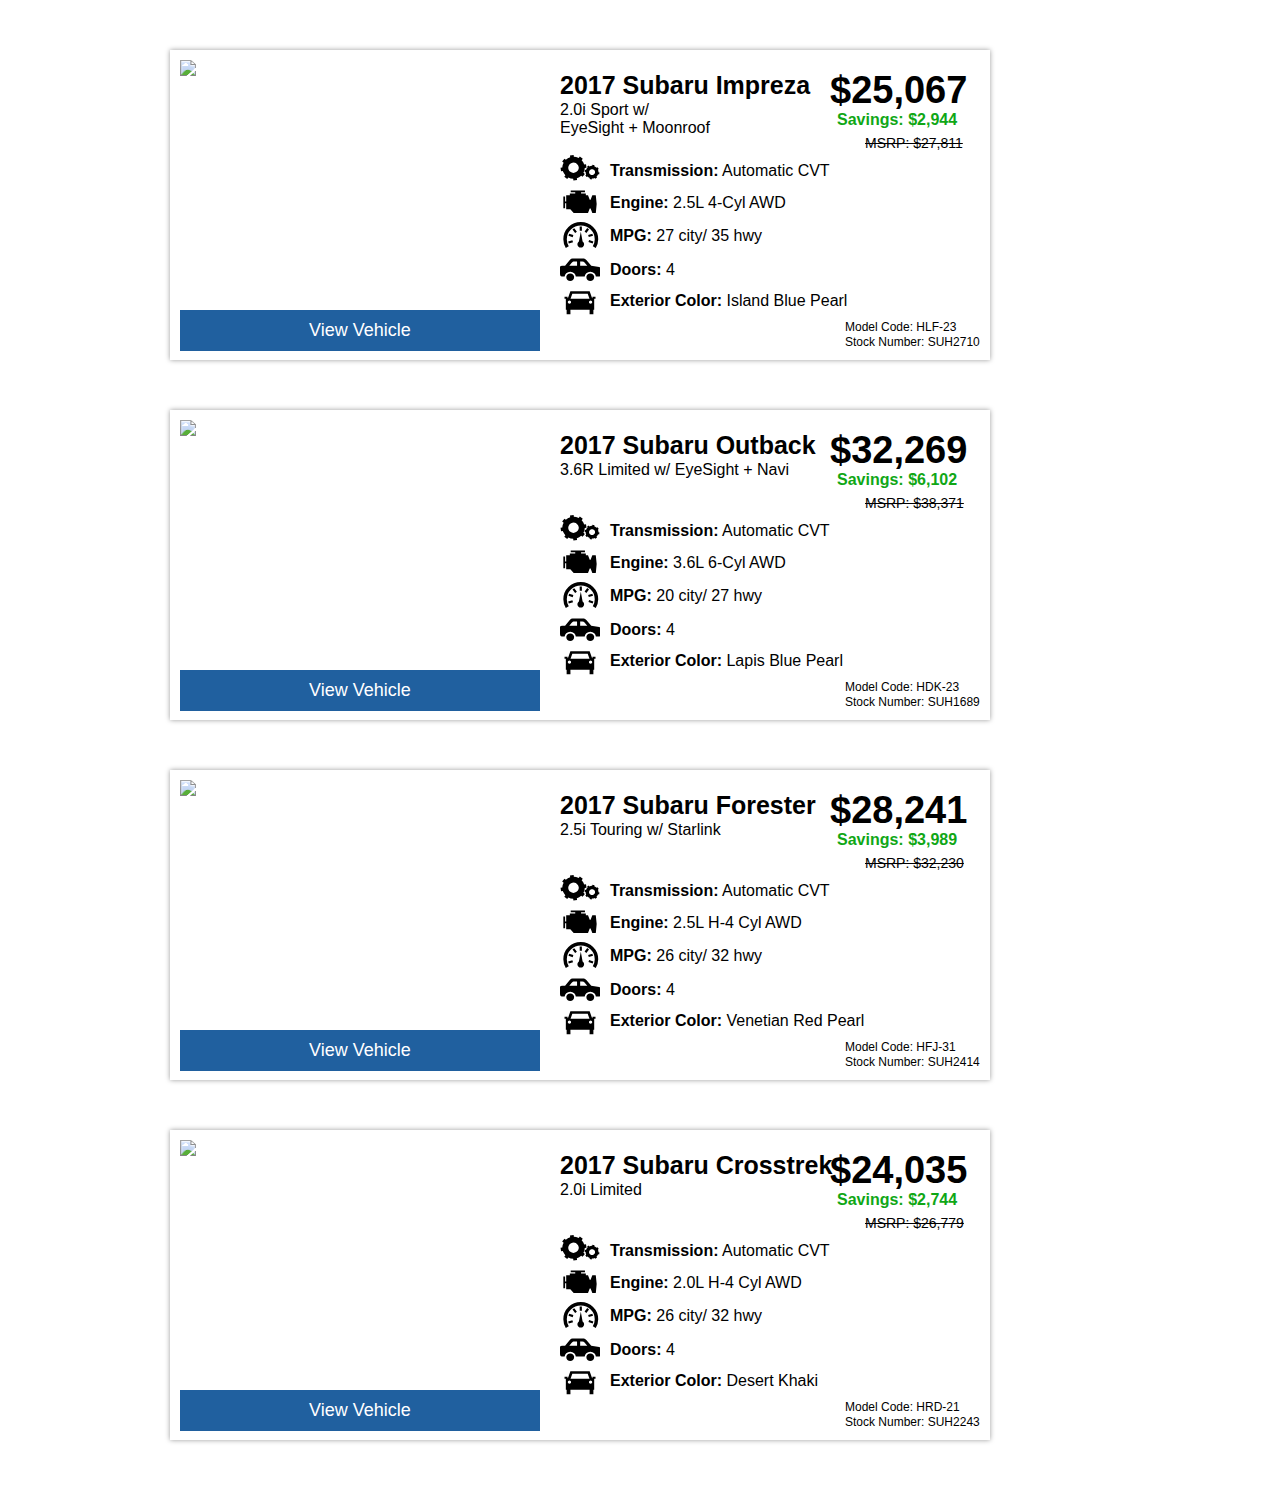
==== commit 908b9768: "deleted suh0838" ====
--- a/index.html
+++ b/index.html
@@ -121,54 +121,6 @@
        <a target="_blank" href="http://www.ramseysubaru.net/new/Subaru/2017-Subaru-Outback-ramsey-nj-7406a7300a0e0a171812578a92c1b0c2.htm?searchDepth=1:1">View Vehicle</a>
     </div>
 
-    <!-- NEW VEHICLE -->
-
-    <div id="slideshow2">
-      <div>
-        <img src="https://images.dealer.com/autodata/us/large_stockphoto-color/2017/USC70SUC011D0/VRP.jpg" class="slideshowImgStill">
-      </div>
-
-       <h2 class="vehicleInfo">2017 Subaru Legacy</h2>
-       <p class="trim">
-         2.5i Limited w/ EyeSight + Navi
-       </p>
-       <img src="inc/icons/gearIcon.svg" alt="" class="featureImg" />
-       <p  class="featureInfo">
-         <strong>Transmission:</strong> Automatic CVT
-       </p><br>
-       <img src="inc/icons/engineIcon.svg" alt="" class="featureImg2" />
-       <p  class="featureInfo2">
-         <strong>Engine:</strong> 2.5L H-4 Cyl AWD
-       </p><br>
-       <img src="inc/icons/gaugeIcon.svg" alt="" class="featureImg3" />
-       <p class="featureInfo3">
-         <strong>MPG:</strong> 25 city/ 34 hwy
-       </p><br>
-       <img src="inc/icons/carSideIcon.svg" alt="" class="featureImg4" />
-       <p class="featureInfo4">
-         <strong>Doors:</strong> 4
-       </p>
-       <img src="inc/icons/carFrontIcon.svg" alt="" class="featureImg5" />
-       <p class="featureInfo5">
-         <strong>Exterior Color:</strong> Venetian Red Pearl
-       </p>
-       <p class="description">
-         Stock Number: SUH0838
-       </p>
-       <p class="mileage">
-         Savings: $4,644
-       </p>
-       <p class="price">
-         $27,522
-       </p>
-       <p class="msrp">
-         MSRP: $32,166
-       </p>
-       <p class="modelCode">
-         Model Code: HAF-24
-       </p>
-       <a target="_blank" href="http://www.ramseysubaru.net/new/Subaru/2017-Subaru-Legacy-ramsey-nj-e252101c0a0e0a175837ce585f4fbbe4.htm?searchDepth=1:1">View Vehicle</a>
-    </div>
 
     <!-- NEW VEHICLE -->
 
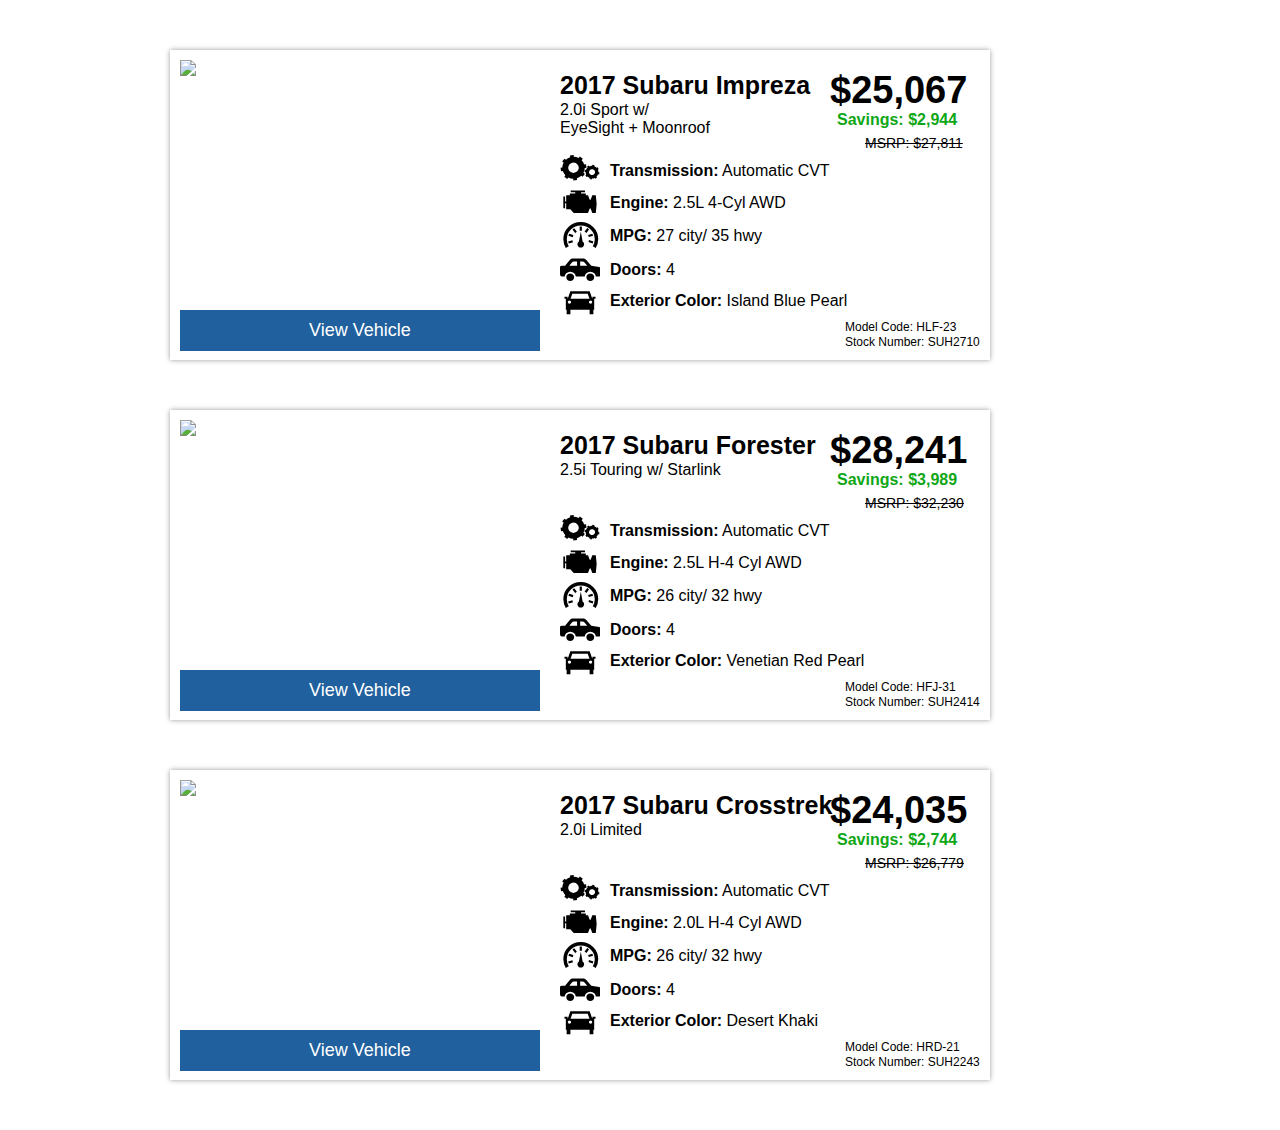
==== commit 24c0f36b: "Deleted Josh's Vehicle" ====
--- a/index.html
+++ b/index.html
@@ -72,54 +72,7 @@
        <a target="_blank" href="http://www.ramseysubaru.net/new/Subaru/2017-Subaru-Legacy-ramsey-nj-4b7bae790a0e0a17689cb50d1c16ace4.htm?searchDepth=1:1">View Vehicle</a>
     </div>
 
-    <!-- NEW VEHICLE -->
 
-    <div id="slideshow2">
-      <div>
-        <img src="https://pictures.dealer.com/r/ramseysubaruramseysoa/1925/668830ce5d7c6649f96ce031aca6944fx.jpg" class="slideshowImgStill">
-      </div>
-
-       <h2 class="vehicleInfo">2017 Subaru Outback</h2>
-       <p class="trim">
-         3.6R Limited w/ EyeSight + Navi
-       </p>
-       <img src="inc/icons/gearIcon.svg" alt="" class="featureImg" />
-       <p  class="featureInfo">
-         <strong>Transmission:</strong> Automatic CVT
-       </p><br>
-       <img src="inc/icons/engineIcon.svg" alt="" class="featureImg2" />
-       <p  class="featureInfo2">
-         <strong>Engine:</strong> 3.6L 6-Cyl AWD
-       </p><br>
-       <img src="inc/icons/gaugeIcon.svg" alt="" class="featureImg3" />
-       <p class="featureInfo3">
-         <strong>MPG:</strong> 20 city/ 27 hwy
-       </p><br>
-       <img src="inc/icons/carSideIcon.svg" alt="" class="featureImg4" />
-       <p class="featureInfo4">
-         <strong>Doors:</strong> 4
-       </p>
-       <img src="inc/icons/carFrontIcon.svg" alt="" class="featureImg5" />
-       <p class="featureInfo5">
-         <strong>Exterior Color:</strong> Lapis Blue Pearl
-       </p>
-       <p class="description">
-         Stock Number: SUH1689
-       </p>
-       <p class="mileage">
-         Savings: $6,102
-       </p>
-       <p class="price">
-         $32,269
-       </p>
-       <p class="msrp">
-         MSRP: $38,371
-       </p>
-       <p class="modelCode">
-         Model Code: HDK-23
-       </p>
-       <a target="_blank" href="http://www.ramseysubaru.net/new/Subaru/2017-Subaru-Outback-ramsey-nj-7406a7300a0e0a171812578a92c1b0c2.htm?searchDepth=1:1">View Vehicle</a>
-    </div>
 
 
     <!-- NEW VEHICLE -->
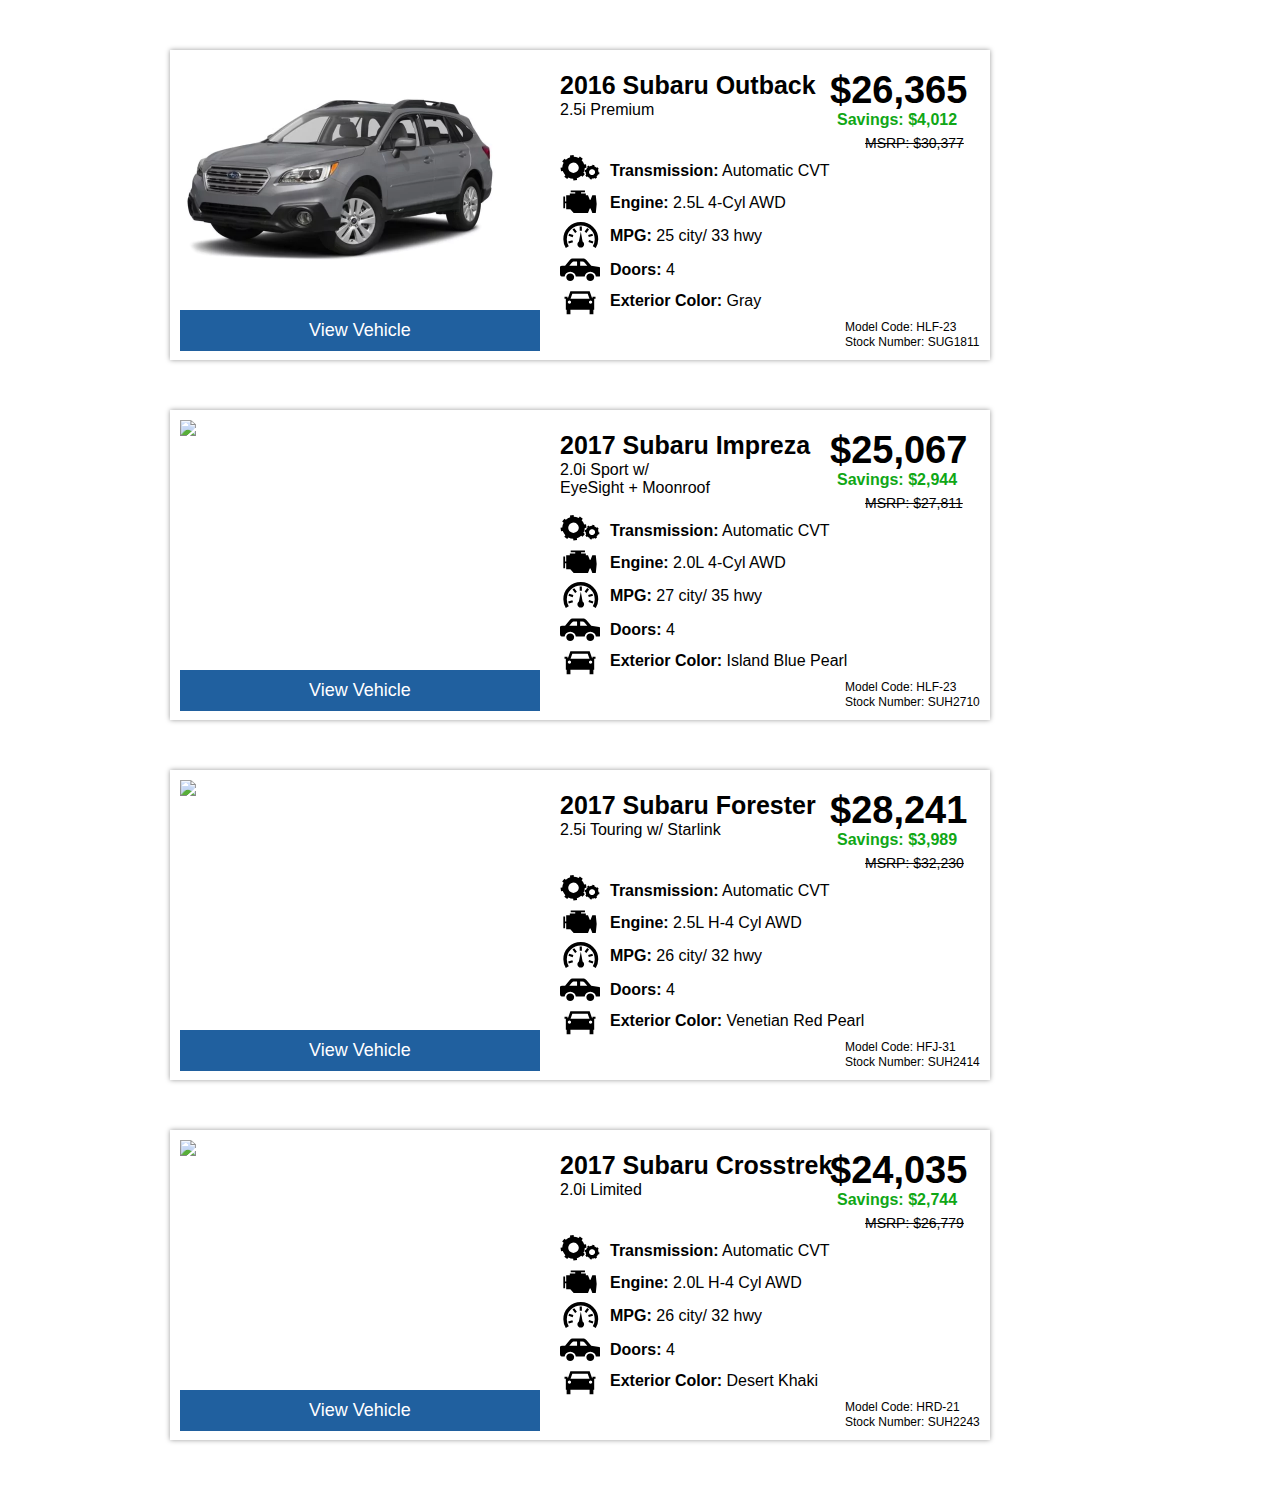
==== commit 058dfd20: "Added 2016 OB" ====
--- a/index.html
+++ b/index.html
@@ -11,6 +11,54 @@
 
     <!-- NEW VEHICLE -->
 
+    <div id="slideshow2">
+       <div>
+         <img src="vehicleImages/obISM.jpg" class="slideshowImg">
+       </div>
+
+       <h2 class="vehicleInfo">2016 Subaru Outback</h2>
+       <p class="trim">
+         2.5i Premium<br />
+       </p>
+       <img src="inc/icons/gearIcon.svg" alt="" class="featureImg" />
+       <p  class="featureInfo">
+         <strong>Transmission:</strong> Automatic CVT
+       </p><br>
+       <img src="inc/icons/engineIcon.svg" alt="" class="featureImg2" />
+       <p  class="featureInfo2">
+         <strong>Engine:</strong> 2.5L 4-Cyl AWD
+       </p><br>
+       <img src="inc/icons/gaugeIcon.svg" alt="" class="featureImg3" />
+       <p class="featureInfo3">
+         <strong>MPG:</strong> 25 city/ 33 hwy
+       </p><br>
+       <img src="inc/icons/carSideIcon.svg" alt="" class="featureImg4" />
+       <p class="featureInfo4">
+         <strong>Doors:</strong> 4
+       </p>
+       <img src="inc/icons/carFrontIcon.svg" alt="" class="featureImg5" />
+       <p class="featureInfo5">
+         <strong>Exterior Color:</strong> Gray
+       </p>
+       <p class="description">
+         Stock Number: SUG1811
+       </p>
+       <p class="mileage">
+         Savings: $4,012
+       </p>
+       <p class="price">
+         $26,365
+       </p>
+       <p class="msrp">
+         MSRP: $30,377
+       </p>
+       <p class="modelCode">
+         Model Code: HLF-23
+       </p>
+       <a href="mailto:bkasbarian@ramseysubaru.net?subject=I am interested in SUG1811">View Vehicle</a>
+    </div>
+    <!-- NEW VEHICLE -->
+
     <div id="slideshow">
        <div>
          <img src="https://pictures.dealer.com/r/ramseysubaruramseysoa/0959/d15a5f4bf3623ce3f219ee69e6e44301x.jpg" class="slideshowImg">
@@ -40,7 +88,7 @@
        </p><br>
        <img src="inc/icons/engineIcon.svg" alt="" class="featureImg2" />
        <p  class="featureInfo2">
-         <strong>Engine:</strong> 2.5L 4-Cyl AWD
+         <strong>Engine:</strong> 2.0L 4-Cyl AWD
        </p><br>
        <img src="inc/icons/gaugeIcon.svg" alt="" class="featureImg3" />
        <p class="featureInfo3">
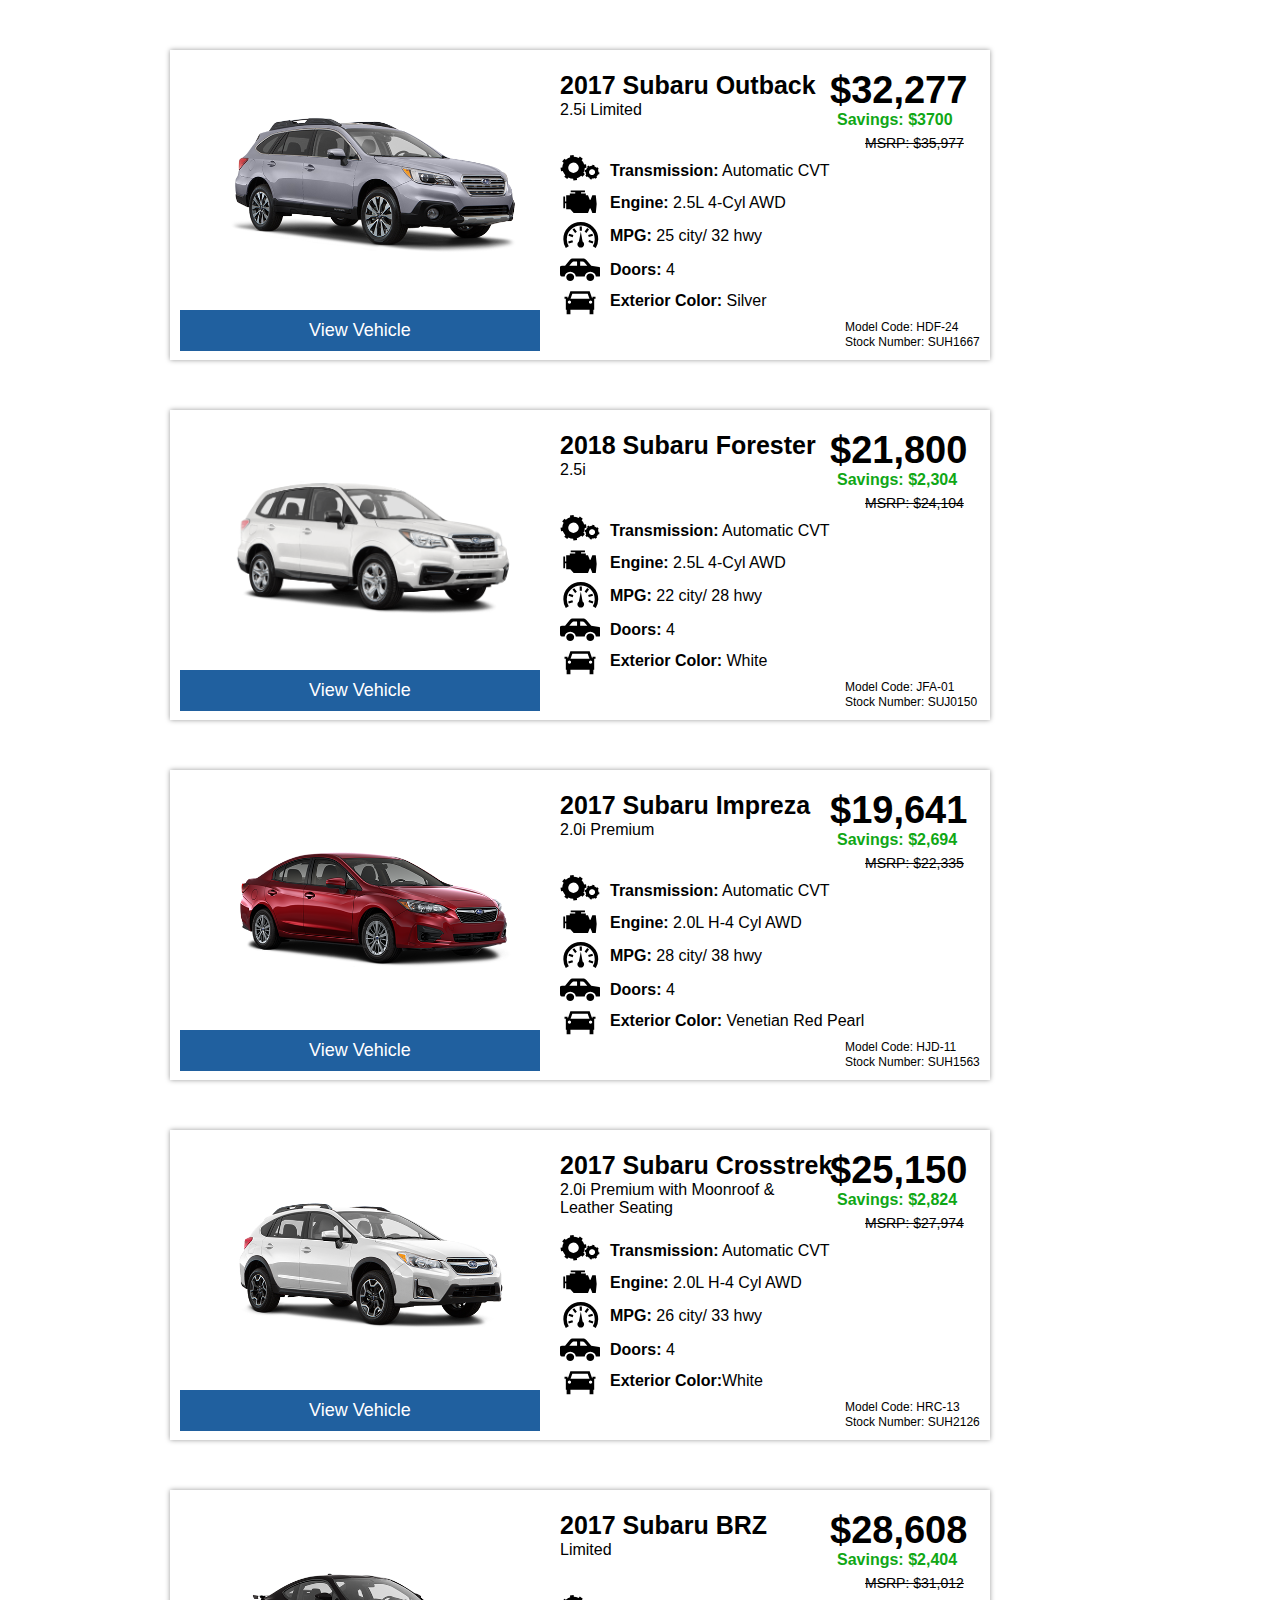
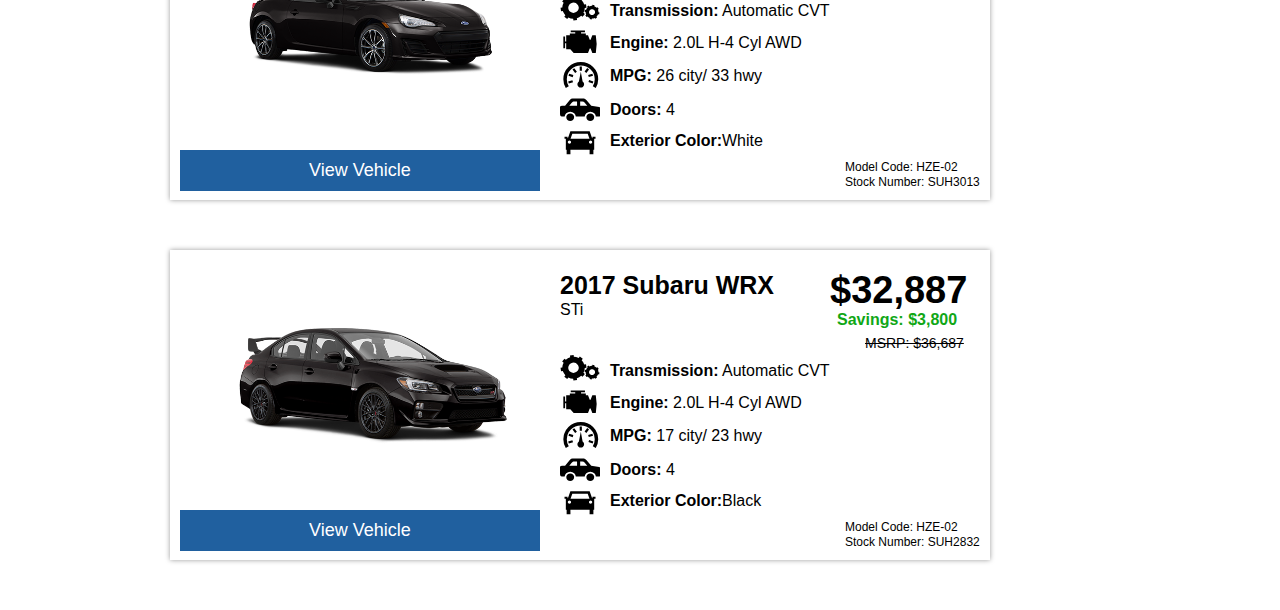
==== commit f2c9e054: "updated managers specials" ====
--- a/index.html
+++ b/index.html
@@ -13,12 +13,12 @@
 
     <div id="slideshow2">
        <div>
-         <img src="vehicleImages/obISM.jpg" class="slideshowImg">
+         <img src="inc/SUH1667.png" class="slideshowImg">
        </div>
 
-       <h2 class="vehicleInfo">2016 Subaru Outback</h2>
-       <p class="trim">
-         2.5i Premium<br />
+       <h2 class="vehicleInfo">2017 Subaru Outback</h2>
+       <p class="trim">
+        2.5i Limited<br />
        </p>
        <img src="inc/icons/gearIcon.svg" alt="" class="featureImg" />
        <p  class="featureInfo">
@@ -30,158 +30,194 @@
        </p><br>
        <img src="inc/icons/gaugeIcon.svg" alt="" class="featureImg3" />
        <p class="featureInfo3">
-         <strong>MPG:</strong> 25 city/ 33 hwy
-       </p><br>
-       <img src="inc/icons/carSideIcon.svg" alt="" class="featureImg4" />
-       <p class="featureInfo4">
-         <strong>Doors:</strong> 4
-       </p>
-       <img src="inc/icons/carFrontIcon.svg" alt="" class="featureImg5" />
-       <p class="featureInfo5">
-         <strong>Exterior Color:</strong> Gray
-       </p>
-       <p class="description">
-         Stock Number: SUG1811
-       </p>
-       <p class="mileage">
-         Savings: $4,012
-       </p>
-       <p class="price">
-         $26,365
-       </p>
-       <p class="msrp">
-         MSRP: $30,377
-       </p>
-       <p class="modelCode">
-         Model Code: HLF-23
-       </p>
-       <a href="mailto:bkasbarian@ramseysubaru.net?subject=I am interested in SUG1811">View Vehicle</a>
-    </div>
-    <!-- NEW VEHICLE -->
-
-    <div id="slideshow">
+         <strong>MPG:</strong> 25 city/ 32 hwy
+       </p><br>
+       <img src="inc/icons/carSideIcon.svg" alt="" class="featureImg4" />
+       <p class="featureInfo4">
+         <strong>Doors:</strong> 4
+       </p>
+       <img src="inc/icons/carFrontIcon.svg" alt="" class="featureImg5" />
+       <p class="featureInfo5">
+         <strong>Exterior Color:</strong> Silver
+       </p>
+       <p class="description">
+         Stock Number: SUH1667
+       </p>
+       <p class="mileage">
+         Savings: $3700
+       </p>
+       <p class="price">
+         $32,277
+       </p>
+       <p class="msrp">
+         MSRP: $35,977
+       </p>
+       <p class="modelCode">
+         Model Code: HDF-24
+       </p>
+       <a href="mailto:bkasbarian@ramseysubaru.net?subject=I am interested in SUG1667">View Vehicle</a>
+    </div>
+    <!-- NEW VEHICLE -->
+
+    <div id="slideshow2">
        <div>
-         <img src="https://pictures.dealer.com/r/ramseysubaruramseysoa/0959/d15a5f4bf3623ce3f219ee69e6e44301x.jpg" class="slideshowImg">
+         <img src="inc/SUH2710.png" class="slideshowImg">
        </div>
-       <div>
-         <img src="https://pictures.dealer.com/r/ramseysubaruramseysoa/1847/34bb700dc8d2f5130236a9790d285231x.jpg" class="slideshowImg">
-       </div>
-       <div>
-         <img src="https://pictures.dealer.com/r/ramseysubaruramseysoa/1611/4fb9900adde62829db21f1b4201570acx.jpg" class="slideshowImg">
-       </div>
-       <div>
-         <img src="https://pictures.dealer.com/r/ramseysubaruramseysoa/1342/2215ba019f5b84d487ba526551bfc8adx.jpg" class="slideshowImg">
-       </div>
-       <div>
-         <img src="https://pictures.dealer.com/r/ramseysubaruramseysoa/0624/be7fc22357b50c267eb19e9087cd4729x.jpg" class="slideshowImg">
-       </div>
-       <div>
-         <img src="https://pictures.dealer.com/r/ramseysubaruramseysoa/1085/ba6ab00be9b267e97a4c2fd2877b42bex.jpg" class="slideshowImg">
-       </div>
+
+       <h2 class="vehicleInfo">2018 Subaru Forester</h2>
+       <p class="trim">
+         2.5i
+       </p>
+       <img src="inc/icons/gearIcon.svg" alt="" class="featureImg" />
+       <p  class="featureInfo">
+         <strong>Transmission:</strong> Automatic CVT
+       </p><br>
+       <img src="inc/icons/engineIcon.svg" alt="" class="featureImg2" />
+       <p  class="featureInfo2">
+         <strong>Engine:</strong> 2.5L 4-Cyl AWD
+       </p><br>
+       <img src="inc/icons/gaugeIcon.svg" alt="" class="featureImg3" />
+       <p class="featureInfo3">
+         <strong>MPG:</strong> 22 city/ 28 hwy
+       </p><br>
+       <img src="inc/icons/carSideIcon.svg" alt="" class="featureImg4" />
+       <p class="featureInfo4">
+         <strong>Doors:</strong> 4
+       </p>
+       <img src="inc/icons/carFrontIcon.svg" alt="" class="featureImg5" />
+       <p class="featureInfo5">
+         <strong>Exterior Color:</strong> White
+       </p>
+       <p class="description">
+         Stock Number: SUJ0150
+       </p>
+       <p class="mileage">
+         Savings: $2,304
+       </p>
+       <p class="price">
+         $21,800
+       </p>
+       <p class="msrp">
+         MSRP: $24,104
+       </p>
+       <p class="modelCode">
+         Model Code: JFA-01
+       </p>
+       <a target="_blank" href="mailto:bkasbarian@ramseysubaru.net?subject=I am interested in SUH2710">View Vehicle</a>
+    </div>
+
+
+
+
+    <!-- NEW VEHICLE -->
+
+    <div id="slideshow2">
+      <div>
+        <img src="inc/SUH1563.png" class="slideshowImgStill">
+      </div>
+
        <h2 class="vehicleInfo">2017 Subaru Impreza</h2>
        <p class="trim">
-         2.0i Sport w/ <br />EyeSight + Moonroof
-       </p>
-       <img src="inc/icons/gearIcon.svg" alt="" class="featureImg" />
-       <p  class="featureInfo">
-         <strong>Transmission:</strong> Automatic CVT
-       </p><br>
-       <img src="inc/icons/engineIcon.svg" alt="" class="featureImg2" />
-       <p  class="featureInfo2">
-         <strong>Engine:</strong> 2.0L 4-Cyl AWD
-       </p><br>
-       <img src="inc/icons/gaugeIcon.svg" alt="" class="featureImg3" />
-       <p class="featureInfo3">
-         <strong>MPG:</strong> 27 city/ 35 hwy
-       </p><br>
-       <img src="inc/icons/carSideIcon.svg" alt="" class="featureImg4" />
-       <p class="featureInfo4">
-         <strong>Doors:</strong> 4
-       </p>
-       <img src="inc/icons/carFrontIcon.svg" alt="" class="featureImg5" />
-       <p class="featureInfo5">
-         <strong>Exterior Color:</strong> Island Blue Pearl
-       </p>
-       <p class="description">
-         Stock Number: SUH2710
-       </p>
-       <p class="mileage">
-         Savings: $2,944
-       </p>
-       <p class="price">
-         $25,067
-       </p>
-       <p class="msrp">
-         MSRP: $27,811
-       </p>
-       <p class="modelCode">
-         Model Code: HLF-23
-       </p>
-       <a target="_blank" href="http://www.ramseysubaru.net/new/Subaru/2017-Subaru-Legacy-ramsey-nj-4b7bae790a0e0a17689cb50d1c16ace4.htm?searchDepth=1:1">View Vehicle</a>
-    </div>
-
-
-
+          2.0i Premium
+       </p>
+       <img src="inc/icons/gearIcon.svg" alt="" class="featureImg" />
+       <p  class="featureInfo">
+         <strong>Transmission:</strong> Automatic CVT
+       </p><br>
+       <img src="inc/icons/engineIcon.svg" alt="" class="featureImg2" />
+       <p  class="featureInfo2">
+         <strong>Engine:</strong> 2.0L H-4 Cyl AWD
+       </p><br>
+       <img src="inc/icons/gaugeIcon.svg" alt="" class="featureImg3" />
+       <p class="featureInfo3">
+         <strong>MPG:</strong> 28 city/ 38 hwy
+       </p><br>
+       <img src="inc/icons/carSideIcon.svg" alt="" class="featureImg4" />
+       <p class="featureInfo4">
+         <strong>Doors:</strong> 4
+       </p>
+       <img src="inc/icons/carFrontIcon.svg" alt="" class="featureImg5" />
+       <p class="featureInfo5">
+         <strong>Exterior Color:</strong> Venetian Red Pearl
+       </p>
+       <p class="description">
+         Stock Number: SUH1563
+       </p>
+       <p class="mileage">
+         Savings: $2,694
+       </p>
+       <p class="price">
+         $19,641
+       </p>
+       <p class="msrp">
+         MSRP: $22,335
+       </p>
+       <p class="modelCode">
+         Model Code: HJD-11
+       </p>
+       <a target="_blank" href="mailto:bkasbarian@ramseysubaru.net?subject=I am interested in SUH1563">View Vehicle</a>
+    </div>
 
     <!-- NEW VEHICLE -->
 
     <div id="slideshow2">
       <div>
-        <img src="https://pictures.dealer.com/r/ramseysubaruramseysoa/0664/6c63fe7dc5e12c9915f72a425edb8f05x.jpg" class="slideshowImgStill">
+        <img src="inc/SUH2126.png" class="slideshowImgStill">
       </div>
 
-       <h2 class="vehicleInfo">2017 Subaru Forester</h2>
-       <p class="trim">
-         2.5i Touring w/ Starlink
-       </p>
-       <img src="inc/icons/gearIcon.svg" alt="" class="featureImg" />
-       <p  class="featureInfo">
-         <strong>Transmission:</strong> Automatic CVT
-       </p><br>
-       <img src="inc/icons/engineIcon.svg" alt="" class="featureImg2" />
-       <p  class="featureInfo2">
-         <strong>Engine:</strong> 2.5L H-4 Cyl AWD
-       </p><br>
-       <img src="inc/icons/gaugeIcon.svg" alt="" class="featureImg3" />
-       <p class="featureInfo3">
-         <strong>MPG:</strong> 26 city/ 32 hwy
-       </p><br>
-       <img src="inc/icons/carSideIcon.svg" alt="" class="featureImg4" />
-       <p class="featureInfo4">
-         <strong>Doors:</strong> 4
-       </p>
-       <img src="inc/icons/carFrontIcon.svg" alt="" class="featureImg5" />
-       <p class="featureInfo5">
-         <strong>Exterior Color:</strong> Venetian Red Pearl
-       </p>
-       <p class="description">
-         Stock Number: SUH2414
-       </p>
-       <p class="mileage">
-         Savings: $3,989
-       </p>
-       <p class="price">
-         $28,241
-       </p>
-       <p class="msrp">
-         MSRP: $32,230
-       </p>
-       <p class="modelCode">
-         Model Code: HFJ-31
-       </p>
-       <a target="_blank" href="http://www.ramseysubaru.net/new/Subaru/2017-Subaru-Forester-ramsey-nj-48a528370a0e0ae977ebaf790e8735fe.htm?searchDepth=1:1">View Vehicle</a>
-    </div>
+       <h2 class="vehicleInfo">2017 Subaru Crosstrek</h2>
+       <p class="trim">
+         2.0i Premium with Moonroof &amp; Leather Seating
+       </p>
+       <img src="inc/icons/gearIcon.svg" alt="" class="featureImg" />
+       <p  class="featureInfo">
+         <strong>Transmission:</strong> Automatic CVT
+       </p><br>
+       <img src="inc/icons/engineIcon.svg" alt="" class="featureImg2" />
+       <p  class="featureInfo2">
+         <strong>Engine:</strong> 2.0L H-4 Cyl AWD
+       </p><br>
+       <img src="inc/icons/gaugeIcon.svg" alt="" class="featureImg3" />
+       <p class="featureInfo3">
+         <strong>MPG:</strong> 26 city/ 33 hwy
+       </p><br>
+       <img src="inc/icons/carSideIcon.svg" alt="" class="featureImg4" />
+       <p class="featureInfo4">
+         <strong>Doors:</strong> 4
+       </p>
+       <img src="inc/icons/carFrontIcon.svg" alt="" class="featureImg5" />
+       <p class="featureInfo5">
+         <strong>Exterior Color:</strong>White
+       </p>
+       <p class="description">
+         Stock Number: SUH2126
+       </p>
+       <p class="mileage">
+         Savings: $2,824
+       </p>
+       <p class="price">
+         $25,150
+       </p>
+       <p class="msrp">
+         MSRP: $27,974
+       </p>
+       <p class="modelCode">
+         Model Code: HRC-13
+       </p>
+       <a target="_blank" href="http://www.ramseysubaru.net/new/Subaru/2017-Subaru-Crosstrek-ramsey-nj-6b45bace0a0e0ae87d2a22aa638c6665.htm?searchDepth=1:1">View Vehicle</a>
+    </div>
+
 
     <!-- NEW VEHICLE -->
 
     <div id="slideshow2">
       <div>
-        <img src="https://pictures.dealer.com/r/ramseysubaruramseysoa/0207/183532d73093c0133a52af0e92f67744x.jpg" class="slideshowImgStill">
+        <img src="inc/SUH3013.png" class="slideshowImgStill">
       </div>
 
-       <h2 class="vehicleInfo">2017 Subaru Crosstrek</h2>
-       <p class="trim">
-         2.0i Limited
+       <h2 class="vehicleInfo">2017 Subaru BRZ</h2>
+       <p class="trim">
+         Limited
        </p>
        <img src="inc/icons/gearIcon.svg" alt="" class="featureImg" />
        <p  class="featureInfo">
@@ -193,32 +229,85 @@
        </p><br>
        <img src="inc/icons/gaugeIcon.svg" alt="" class="featureImg3" />
        <p class="featureInfo3">
-         <strong>MPG:</strong> 26 city/ 32 hwy
-       </p><br>
-       <img src="inc/icons/carSideIcon.svg" alt="" class="featureImg4" />
-       <p class="featureInfo4">
-         <strong>Doors:</strong> 4
-       </p>
-       <img src="inc/icons/carFrontIcon.svg" alt="" class="featureImg5" />
-       <p class="featureInfo5">
-         <strong>Exterior Color:</strong> Desert Khaki
-       </p>
-       <p class="description">
-         Stock Number: SUH2243
-       </p>
-       <p class="mileage">
-         Savings: $2,744
-       </p>
-       <p class="price">
-         $24,035
-       </p>
-       <p class="msrp">
-         MSRP: $26,779
-       </p>
-       <p class="modelCode">
-         Model Code: HRD-21
-       </p>
-       <a target="_blank" href="http://www.ramseysubaru.net/new/Subaru/2017-Subaru-Crosstrek-ramsey-nj-dc806e010a0e0a170ad1f9b68c12f11e.htm?searchDepth=1:1">View Vehicle</a>
+         <strong>MPG:</strong> 26 city/ 33 hwy
+       </p><br>
+       <img src="inc/icons/carSideIcon.svg" alt="" class="featureImg4" />
+       <p class="featureInfo4">
+         <strong>Doors:</strong> 4
+       </p>
+       <img src="inc/icons/carFrontIcon.svg" alt="" class="featureImg5" />
+       <p class="featureInfo5">
+         <strong>Exterior Color:</strong>White
+       </p>
+       <p class="description">
+         Stock Number: SUH3013
+       </p>
+       <p class="mileage">
+         Savings: $2,404
+       </p>
+       <p class="price">
+         $28,608
+       </p>
+       <p class="msrp">
+         MSRP: $31,012
+       </p>
+       <p class="modelCode">
+         Model Code: HZE-02
+       </p>
+       <a target="_blank" href="mailto:bkasbarian@ramseysubaru.net?subject=I am interested in SUH3013">View Vehicle</a>
+    </div>
+
+
+
+
+
+    <!-- NEW VEHICLE -->
+
+    <div id="slideshow2">
+      <div>
+        <img src="inc/SUH2832.png" class="slideshowImgStill">
+      </div>
+
+       <h2 class="vehicleInfo">2017 Subaru WRX</h2>
+       <p class="trim">
+         STi
+       </p>
+       <img src="inc/icons/gearIcon.svg" alt="" class="featureImg" />
+       <p  class="featureInfo">
+         <strong>Transmission:</strong> Automatic CVT
+       </p><br>
+       <img src="inc/icons/engineIcon.svg" alt="" class="featureImg2" />
+       <p  class="featureInfo2">
+         <strong>Engine:</strong> 2.0L H-4 Cyl AWD
+       </p><br>
+       <img src="inc/icons/gaugeIcon.svg" alt="" class="featureImg3" />
+       <p class="featureInfo3">
+         <strong>MPG:</strong> 17 city/ 23 hwy
+       </p><br>
+       <img src="inc/icons/carSideIcon.svg" alt="" class="featureImg4" />
+       <p class="featureInfo4">
+         <strong>Doors:</strong> 4
+       </p>
+       <img src="inc/icons/carFrontIcon.svg" alt="" class="featureImg5" />
+       <p class="featureInfo5">
+         <strong>Exterior Color:</strong>Black
+       </p>
+       <p class="description">
+         Stock Number: SUH2832
+       </p>
+       <p class="mileage">
+         Savings: $3,800
+       </p>
+       <p class="price">
+         $32,887
+       </p>
+       <p class="msrp">
+         MSRP: $36,687
+       </p>
+       <p class="modelCode">
+         Model Code: HZE-02
+       </p>
+       <a target="_blank" href="mailto:bkasbarian@ramseysubaru.net?subject=I am interested in SUH2832">View Vehicle</a>
     </div>
 
 
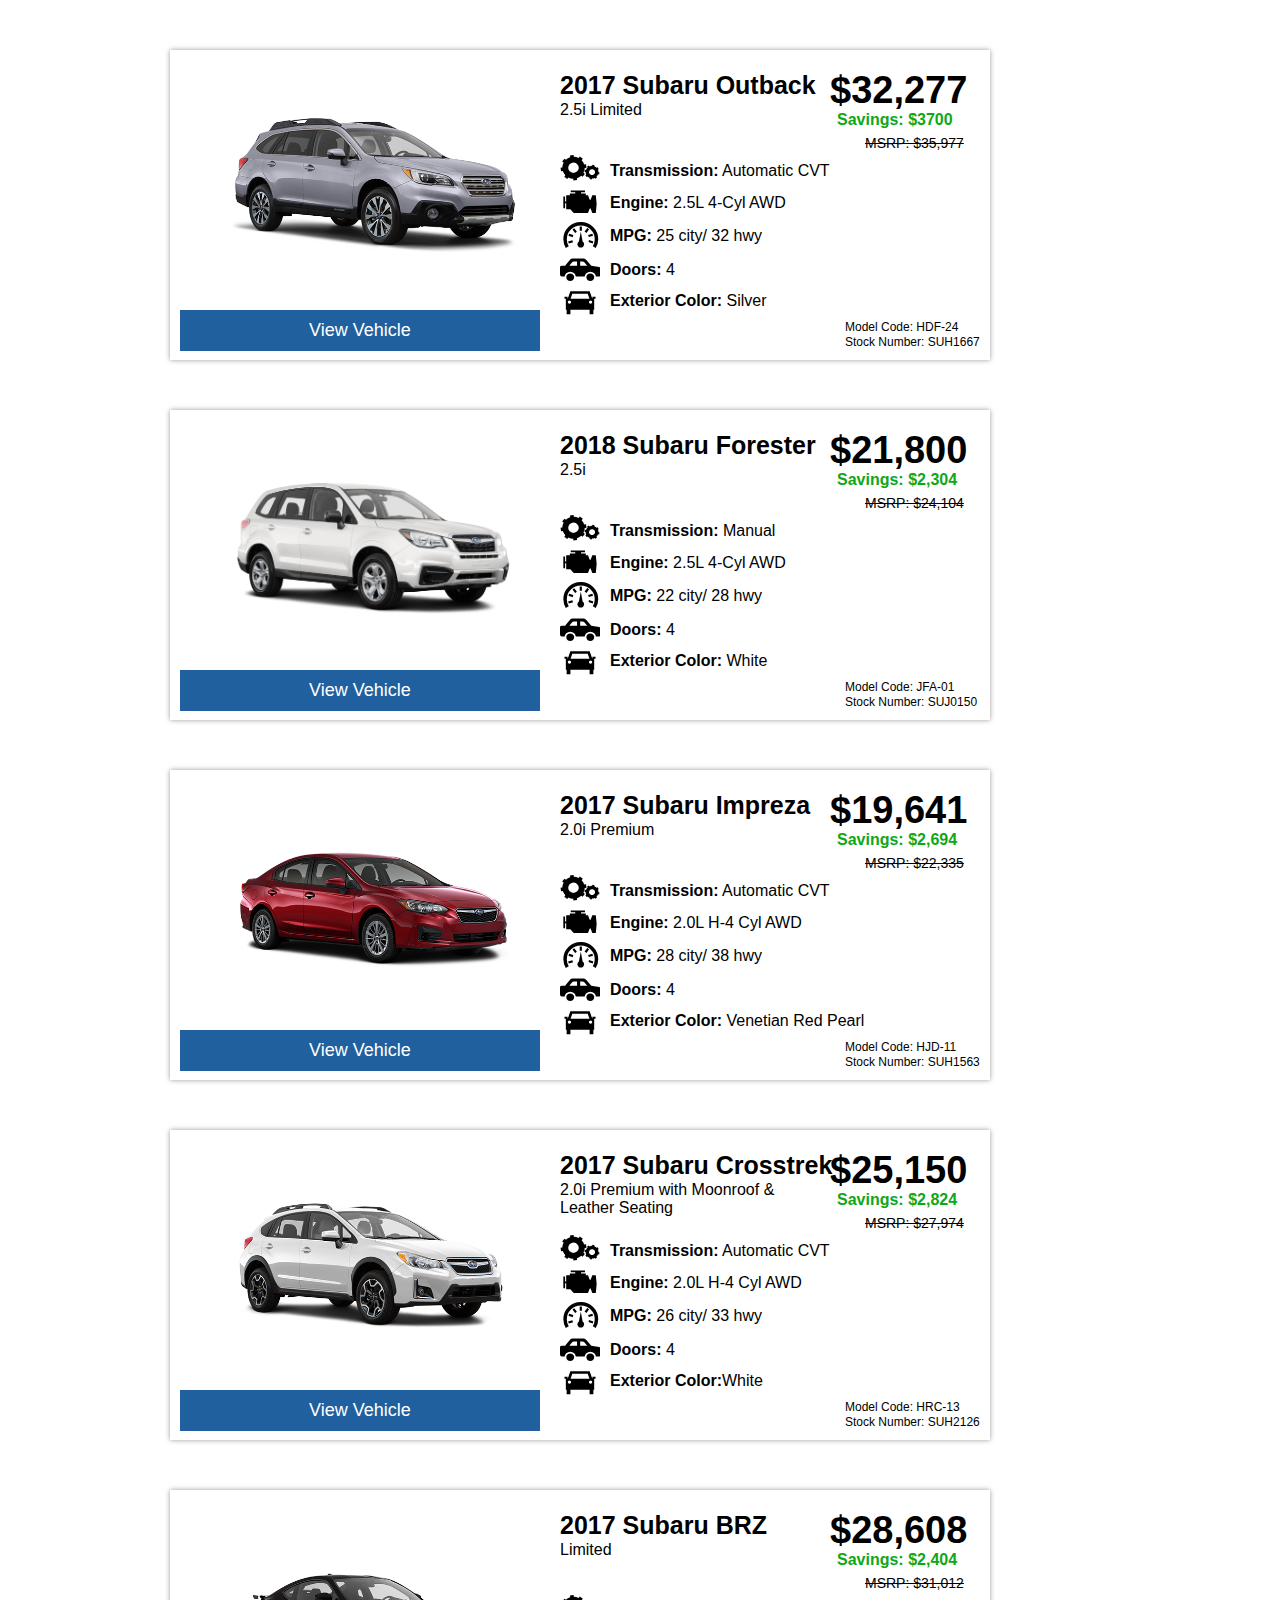
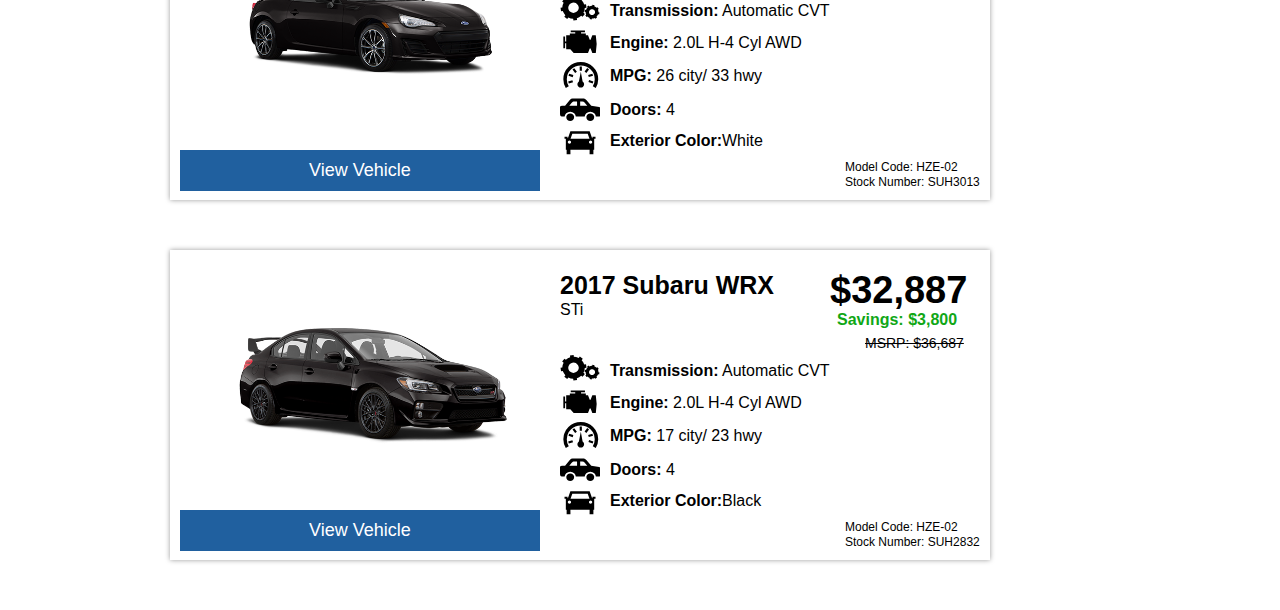
==== commit 9070e52d: "Fixed Trans on SUJ0150" ====
--- a/index.html
+++ b/index.html
@@ -70,7 +70,7 @@
        </p>
        <img src="inc/icons/gearIcon.svg" alt="" class="featureImg" />
        <p  class="featureInfo">
-         <strong>Transmission:</strong> Automatic CVT
+         <strong>Transmission:</strong> Manual
        </p><br>
        <img src="inc/icons/engineIcon.svg" alt="" class="featureImg2" />
        <p  class="featureInfo2">
@@ -103,7 +103,7 @@
        <p class="modelCode">
          Model Code: JFA-01
        </p>
-       <a target="_blank" href="mailto:bkasbarian@ramseysubaru.net?subject=I am interested in SUH2710">View Vehicle</a>
+       <a target="_blank" href="mailto:bkasbarian@ramseysubaru.net?subject=I am interested in SUJ0150">View Vehicle</a>
     </div>
 
 
